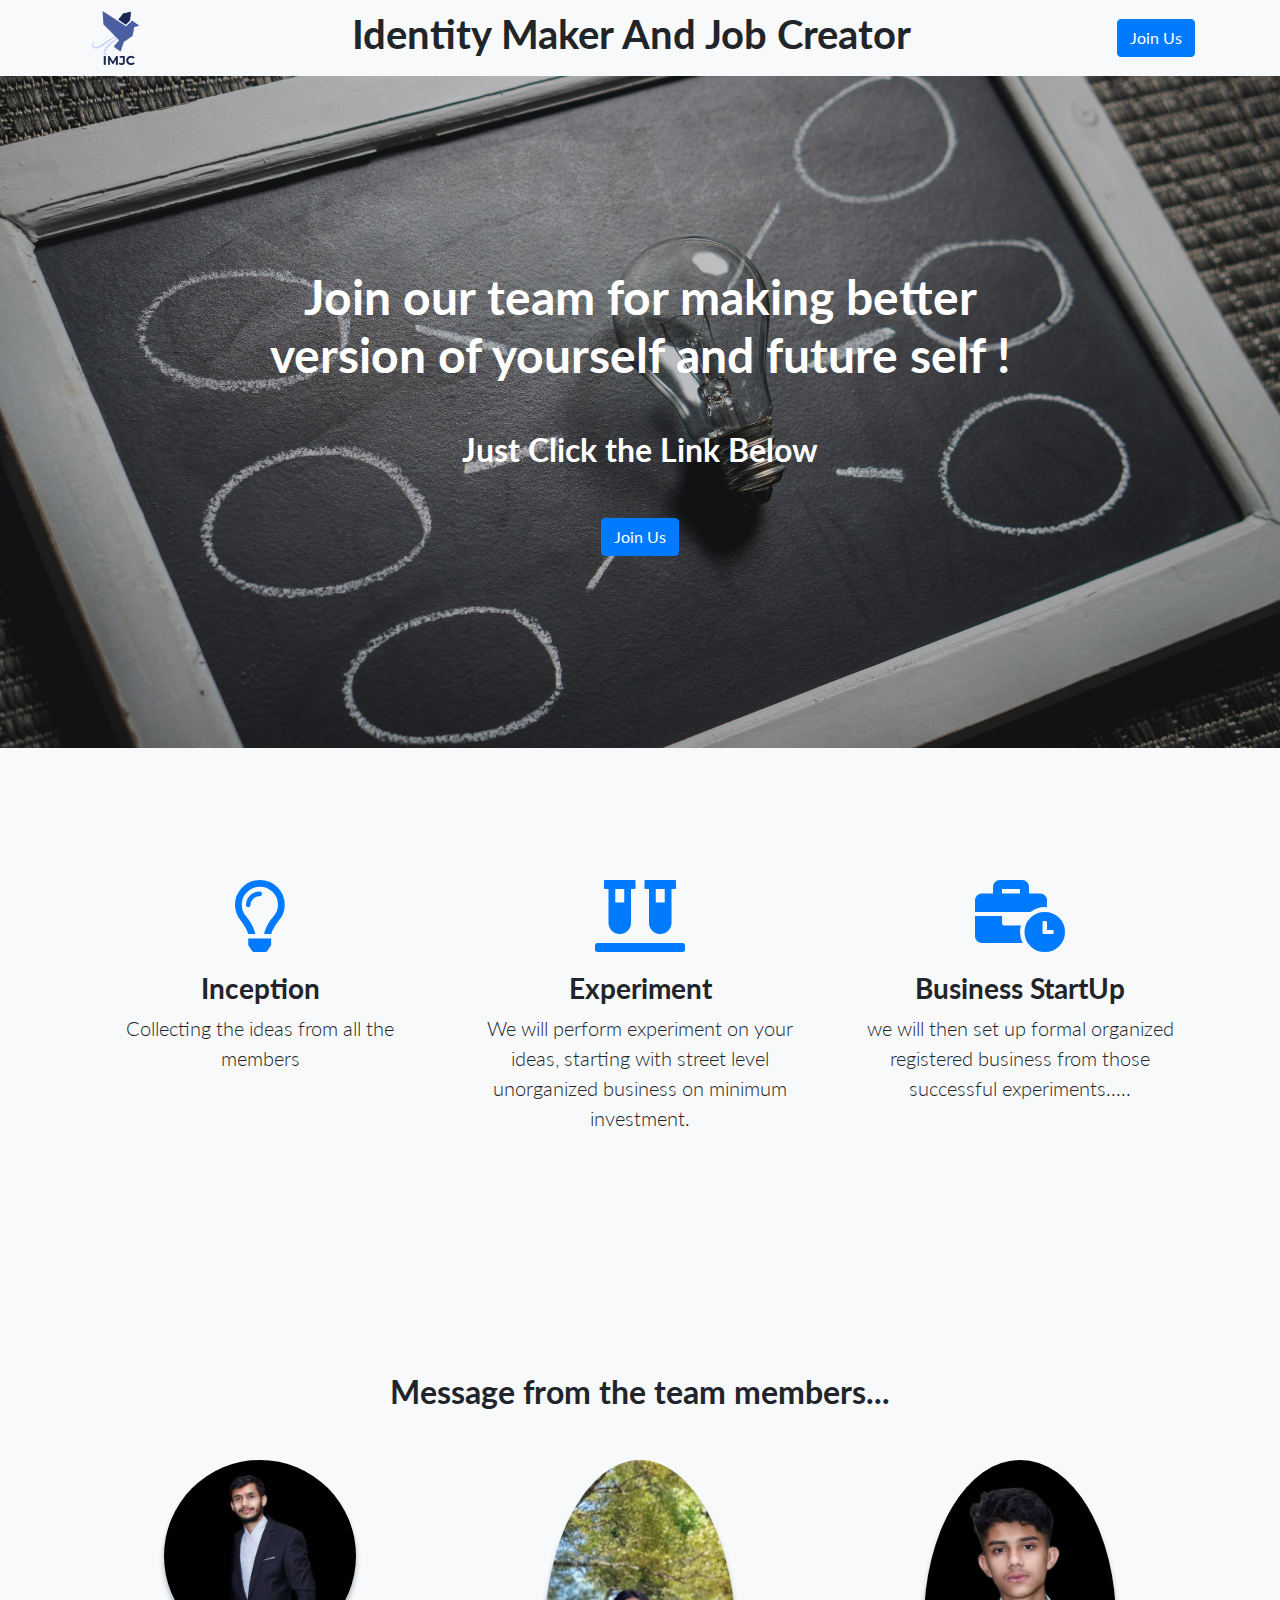
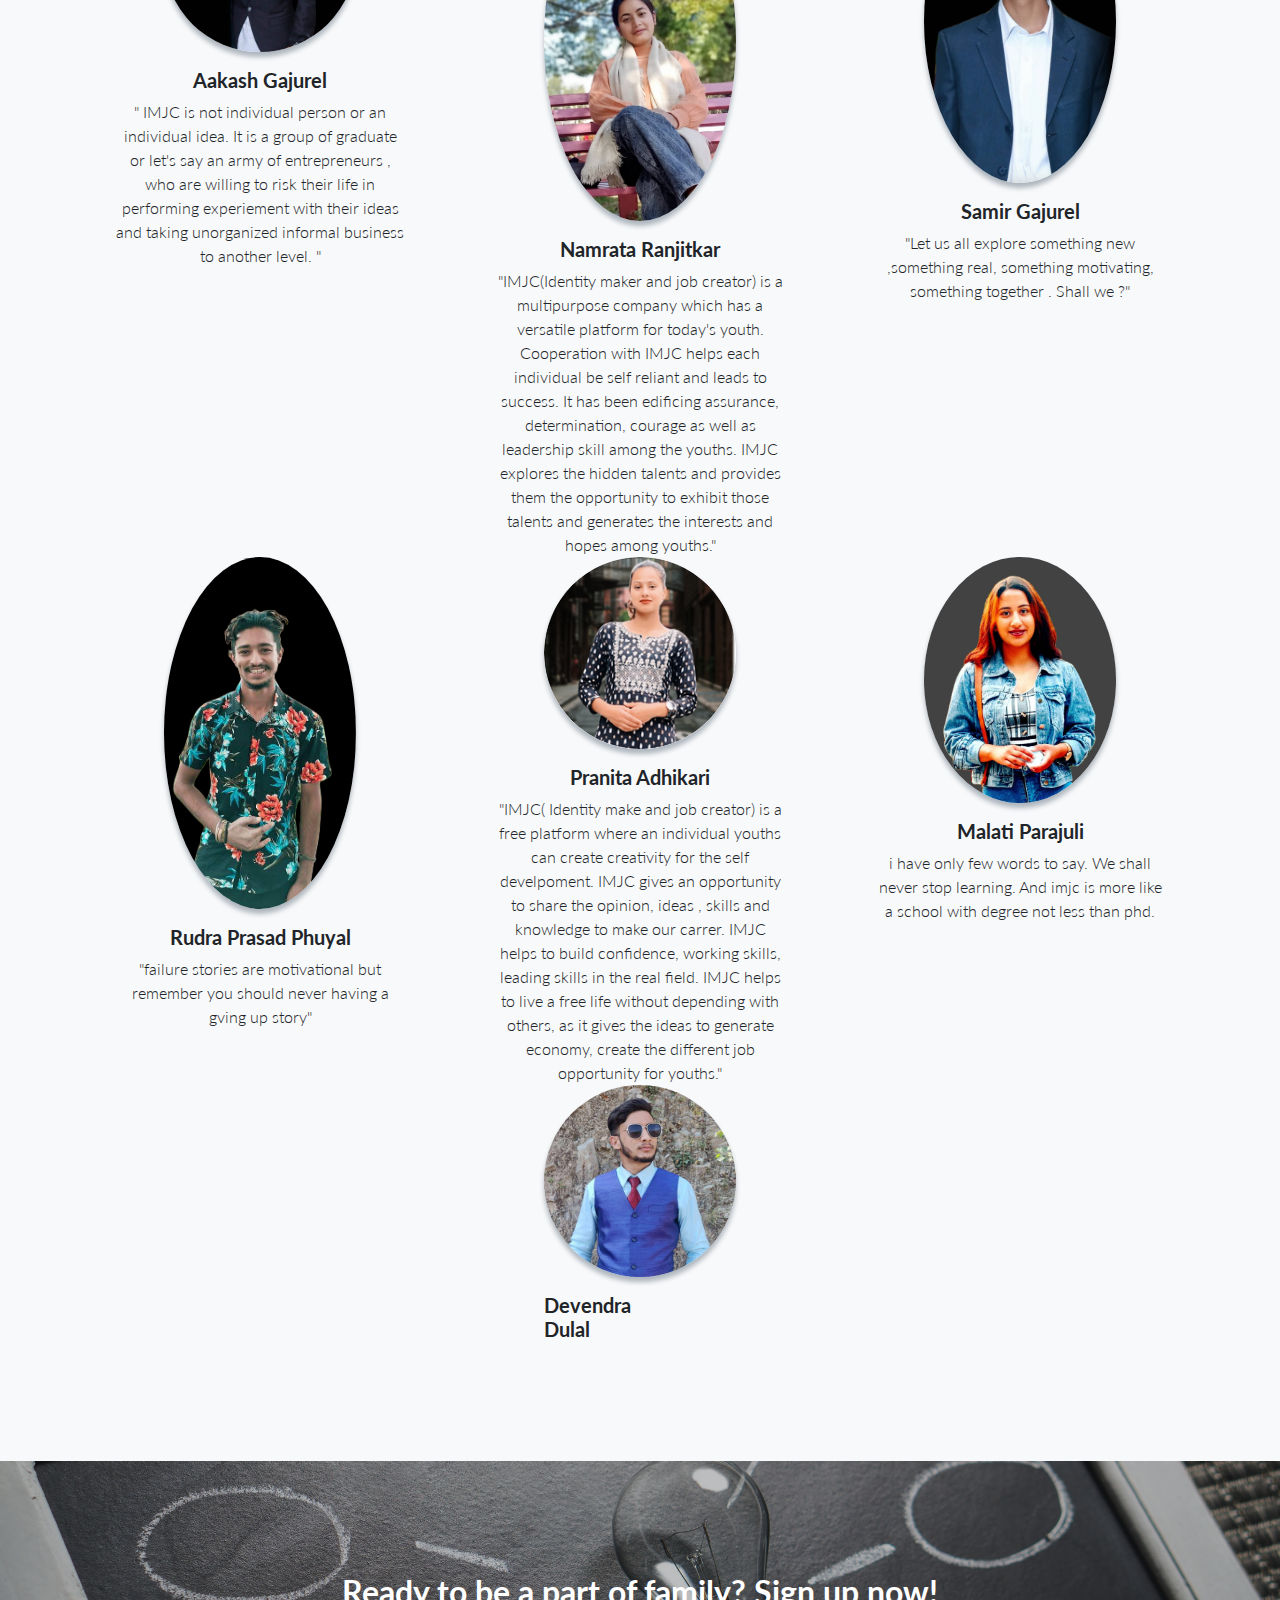
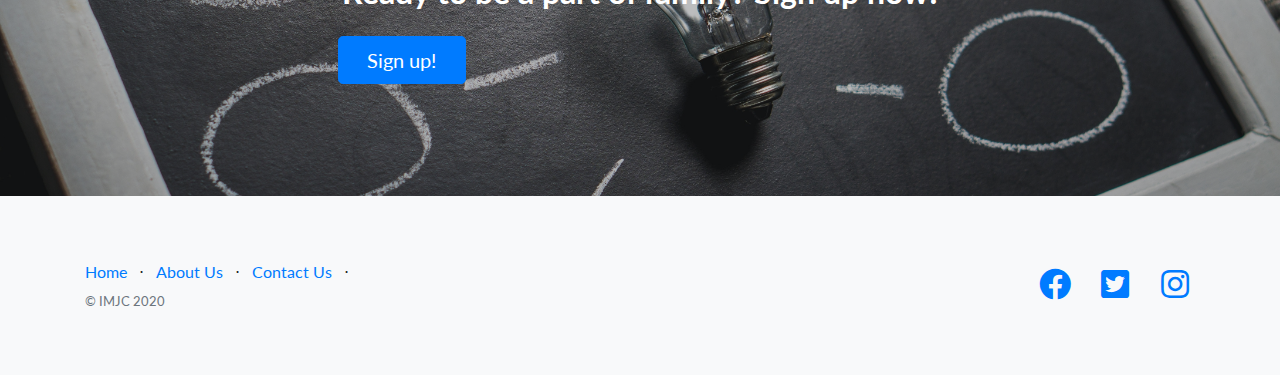
==== index.html @ 614aa787 "Update index.html" ====
<!DOCTYPE html>
<html lang="en">

<head>

  <meta charset="utf-8">
  <meta name="viewport" content="width=device-width, initial-scale=1, shrink-to-fit=no">
  <meta name="description" content="">
  <meta name="author" content="">

  <title>IMJC-Identity Maker And Job Creator</title>

  <!-- Bootstrap core CSS -->
  <link href="vendor/bootstrap/css/bootstrap.min.css" rel="stylesheet">

  <!-- Custom fonts for this template -->
  <link href="vendor/fontawesome-free/css/all.min.css" rel="stylesheet">
  <link href="vendor/simple-line-icons/css/simple-line-icons.css" rel="stylesheet" type="text/css">
  <link href="https://fonts.googleapis.com/css?family=Lato:300,400,700,300italic,400italic,700italic" rel="stylesheet" type="text/css">

  <!-- Custom styles for this template -->
  <link href="css/landing-page.min.css" rel="stylesheet">
</head>

<body>

  <!-- Navigation -->
  <nav class="navbar navbar-light bg-light static-top">
    <div class="container">
      <img id = "logo" src="img/logo.png" alt="logo" height="60">
      <h1>Identity Maker And Job Creator</h1>
      <a class="btn btn-primary" href="https://forms.gle/ydGkjTPPqTx2XrG76">Join Us</a>
    </div>
  </nav>

  <!-- Masthead -->
  <header class="masthead text-white text-center">
    <div class="overlay"></div>
    <div class="container">
      <div class="row">
        <div class="col-xl-9 mx-auto">
          <h1 class="mb-5">Join our team for making better version of yourself and future self !</h1>
        </div>
        <div class="col-md-10 col-lg-8 col-xl-7 mx-auto">
          <h2 class = "mb-5">Just Click the Link Below</h2>
          <a class="btn btn-primary" href="https://forms.gle/FGGbKR7BchLFyRWj7">Join Us</a>
        </div>
      </div>
    </div>
  </header>

  <!-- Icons Grid -->
  <section class="features-icons bg-light text-center">
    <div class="container">
      <div class="row">
        <div class="col-lg-4">
          <div class="features-icons-item mx-auto mb-5 mb-lg-0 mb-lg-3">
            <div class="features-icons-icon d-flex">
              <i class="far fa-lightbulb m-auto text-primary"></i>
            </div>
            <h3>Inception</h3>
            <p class="lead mb-0">Collecting  the ideas from all the members</p>
          </div>
        </div>
        <div class="col-lg-4">
          <div class="features-icons-item mx-auto mb-5 mb-lg-0 mb-lg-3">
            <div class="features-icons-icon d-flex">
              <i class="fas fa-vials m-auto text-primary"></i>
            </div>
            <h3>Experiment</h3>
            <p class="lead mb-0">We will perform experiment on your ideas, 
              starting with street level unorganized business on minimum investment.</p>
          </div>
        </div>
        <div class="col-lg-4">
          <div class="features-icons-item mx-auto mb-0 mb-lg-3">
            <div class="features-icons-icon d-flex">
              <i class="fas fa-business-time m-auto text-primary"></i>
            </div>
            <h3>Business StartUp</h3>
            <p class="lead mb-0">we will then set up formal organized registered business from those successful  experiments.....</p>
          </div>
        </div>
      </div>
    </div>
  </section>
  <!-- Testimonials -->
  <section class="testimonials text-center bg-light">
    <div class="container">
      <h2 class="mb-5">Message from the team members...</h2>
      <div class="row">
        <div class="col-lg-4">
          <div class="testimonial-item mx-auto mb-5 mb-lg-0">
            <img class="img-fluid rounded-circle mb-3" src="img/aakash.jpg" alt="">
            <h5>Aakash Gajurel</h5>
            <p class="font-weight-light mb-0">"
              IMJC is not individual person or an individual idea. 
              It is a group of graduate or let's say an army of entrepreneurs ,
               who are willing to risk their life in performing experiement
               with their ideas and taking unorganized informal business to another level.
              "</p>
          </div>
        </div>
        <div class="col-lg-4">
          <div class="testimonial-item mx-auto mb-5 mb-lg-0">
            <img class="img-fluid rounded-circle mb-3" src="img/namrata.jpg" alt="">
            <h5>Namrata Ranjitkar</h5>
            <p class="font-weight-light mb-0">"IMJC(Identity maker and job creator) is a multipurpose company which has a versatile platform for today's youth. Cooperation with IMJC helps each individual be self reliant and leads to success.
It has been edificing assurance, determination, courage as well as leadership skill among the youths.
IMJC explores the hidden talents and provides them the opportunity to exhibit those talents and generates the interests and hopes among youths."</p>
          </div>
        </div>
        <div class="col-lg-4">
          <div class="testimonial-item mx-auto mb-5 mb-lg-0">
            <img class="img-fluid rounded-circle mb-3" src="img/samir.jpg" alt="">
            <h5>Samir Gajurel</h5>
            <p class="font-weight-light mb-0">"Let us all explore something new ,something real, something motivating, something together . Shall we ?"</p>
          </div>
          
        </div>
      </div>
    </div>
    <div class="container">
      <div class="row">
        <div class="col-lg-4">
          <div class="testimonial-item mx-auto mb-5 mb-lg-0">
            <img class="img-fluid rounded-circle mb-3" src="img/rudra.png" alt="">
            <h5>Rudra Prasad Phuyal</h5>
            <p class="font-weight-light mb-0">"failure stories are motivational but remember you should never having a gving up story"</p>
          </div>
        </div>
        <div class="col-lg-4">
          <div class="testimonial-item mx-auto mb-5 mb-lg-0">
            <img class="img-fluid rounded-circle mb-3" src="img/pranita.png" alt="">
            <h5>Pranita Adhikari</h5>
            <p class="font-weight-light mb-0">"IMJC( Identity make and job creator) is a free platform where an individual youths can create creativity for the self develpoment.
IMJC gives an opportunity to share the opinion, ideas , skills and knowledge to make our carrer.
IMJC helps to build confidence, working skills, leading skills in the real field.
IMJC helps to live a free life without depending with others, as it gives the ideas to generate economy, create the different  job opportunity for youths."</p>
          </div>
        </div>
        <div class="col-lg-4">
          <div class="testimonial-item mx-auto mb-5 mb-lg-0">
            <img class="img-fluid rounded-circle mb-3" src="img/malati.jpg" alt="">
            <h5>Malati Parajuli</h5>
            <p class="font-weight-light mb-0">i have only few words to say. We shall never stop learning. And imjc is more like a school with degree not less than phd.</p>
          </div>
        </div>
      </div>
    </div>
    <div class="d-flex justify-content-center">
      <div class="row">
        <div class="col-lg-4 center">
          <div class="testimonial-item mx-auto mb-5 mb-lg-0">
            <img class="img-fluid rounded-circle mb-3" src="img/devendra.jpg" alt="">
            <h5>Devendra Dulal</h5>
          </div>
        </div>  
        </div>
      </div>
    </div>
  </section>

  <!-- Call to Action -->
  <section class="call-to-action text-white text-center">
    <div class="overlay"></div>
    <div class="container">
      <div class="row">
        <div class="col-xl-9 mx-auto">
          <h2 class="mb-4">Ready to be a part of family? Sign up now!</h2>
        </div>
        <div class="col-md-10 col-lg-8 col-xl-7 mx-auto">
              <div class="col-12 col-md-3">
                <a class="btn btn-block btn-lg btn-primary" href = "https://forms.gle/FGGbKR7BchLFyRWj7">Sign up!</a>
              </div>
        </div>
      </div>
    </div>
  </section>

  <!-- Footer -->
  <footer class="footer bg-light">
    <div class="container">
      <div class="row">
        <div class="col-lg-6 h-100 text-center text-lg-left my-auto">
          <ul class="list-inline mb-2">
            <li class="list-inline-item">
              <a href="index.html">Home</a>
            </li>
            <li class="list-inline-item">&sdot;</li>
            <li class="list-inline-item">
              <a href="about.html">About Us</a>
            </li>
            <li class="list-inline-item">&sdot;</li>
            <li class="list-inline-item">
              <a href="signup.html">Contact Us</a>
            </li>
            <li class="list-inline-item">&sdot;</li>
          </ul>
          <p class="text-muted small mb-4 mb-lg-0">&copy; IMJC 2020</p>
        </div>
        <div class="col-lg-6 h-100 text-center text-lg-right my-auto">
          <ul class="list-inline mb-0">
            <li class="list-inline-item mr-3">
              <a href="https://www.facebook.com/groups/581906469112641">
                <i class="fab fa-facebook fa-2x fa-fw"></i>
              </a>
            </li>
            <li class="list-inline-item mr-3">
              <a href="https://twitter.com/IMJC17566794">
                <i class="fab fa-twitter-square fa-2x fa-fw"></i>
              </a>
            </li>
            <li class="list-inline-item">
              <a href="https://www.instagram.com/imjcofficials/">
                <i class="fab fa-instagram fa-2x fa-fw"></i>
              </a>
            </li>
          </ul>
        </div>
      </div>
    </div>
  </footer>

  <!-- Bootstrap core JavaScript -->
  <script src="vendor/jquery/jquery.min.js"></script>
  <script src="vendor/bootstrap/js/bootstrap.bundle.min.js"></script>

</body>

</html>
---- vendor/simple-line-icons/css/simple-line-icons.css ----
@font-face {
  font-family: 'simple-line-icons';
  src: url('../fonts/Simple-Line-Icons.eot?v=2.4.0');
  src: url('../fonts/Simple-Line-Icons.eot?v=2.4.0#iefix') format('embedded-opentype'), url('../fonts/Simple-Line-Icons.woff2?v=2.4.0') format('woff2'), url('../fonts/Simple-Line-Icons.ttf?v=2.4.0') format('truetype'), url('../fonts/Simple-Line-Icons.woff?v=2.4.0') format('woff'), url('../fonts/Simple-Line-Icons.svg?v=2.4.0#simple-line-icons') format('svg');
  font-weight: normal;
  font-style: normal;
}
/*
 Use the following CSS code if you want to have a class per icon.
 Instead of a list of all class selectors, you can use the generic [class*="icon-"] selector, but it's slower:
*/
.icon-user,
.icon-people,
.icon-user-female,
.icon-user-follow,
.icon-user-following,
.icon-user-unfollow,
.icon-login,
.icon-logout,
.icon-emotsmile,
.icon-phone,
.icon-call-end,
.icon-call-in,
.icon-call-out,
.icon-map,
.icon-location-pin,
.icon-direction,
.icon-directions,
.icon-compass,
.icon-layers,
.icon-menu,
.icon-list,
.icon-options-vertical,
.icon-options,
.icon-arrow-down,
.icon-arrow-left,
.icon-arrow-right,
.icon-arrow-up,
.icon-arrow-up-circle,
.icon-arrow-left-circle,
.icon-arrow-right-circle,
.icon-arrow-down-circle,
.icon-check,
.icon-clock,
.icon-plus,
.icon-minus,
.icon-close,
.icon-event,
.icon-exclamation,
.icon-organization,
.icon-trophy,
.icon-screen-smartphone,
.icon-screen-desktop,
.icon-plane,
.icon-notebook,
.icon-mustache,
.icon-mouse,
.icon-magnet,
.icon-energy,
.icon-disc,
.icon-cursor,
.icon-cursor-move,
.icon-crop,
.icon-chemistry,
.icon-speedometer,
.icon-shield,
.icon-screen-tablet,
.icon-magic-wand,
.icon-hourglass,
.icon-graduation,
.icon-ghost,
.icon-game-controller,
.icon-fire,
.icon-eyeglass,
.icon-envelope-open,
.icon-envelope-letter,
.icon-bell,
.icon-badge,
.icon-anchor,
.icon-wallet,
.icon-vector,
.icon-speech,
.icon-puzzle,
.icon-printer,
.icon-present,
.icon-playlist,
.icon-pin,
.icon-picture,
.icon-handbag,
.icon-globe-alt,
.icon-globe,
.icon-folder-alt,
.icon-folder,
.icon-film,
.icon-feed,
.icon-drop,
.icon-drawer,
.icon-docs,
.icon-doc,
.icon-diamond,
.icon-cup,
.icon-calculator,
.icon-bubbles,
.icon-briefcase,
.icon-book-open,
.icon-basket-loaded,
.icon-basket,
.icon-bag,
.icon-action-undo,
.icon-action-redo,
.icon-wrench,
.icon-umbrella,
.icon-trash,
.icon-tag,
.icon-support,
.icon-frame,
.icon-size-fullscreen,
.icon-size-actual,
.icon-shuffle,
.icon-share-alt,
.icon-share,
.icon-rocket,
.icon-question,
.icon-pie-chart,
.icon-pencil,
.icon-note,
.icon-loop,
.icon-home,
.icon-grid,
.icon-graph,
.icon-microphone,
.icon-music-tone-alt,
.icon-music-tone,
.icon-earphones-alt,
.icon-earphones,
.icon-equalizer,
.icon-like,
.icon-dislike,
.icon-control-start,
.icon-control-rewind,
.icon-control-play,
.icon-control-pause,
.icon-control-forward,
.icon-control-end,
.icon-volume-1,
.icon-volume-2,
.icon-volume-off,
.icon-calendar,
.icon-bulb,
.icon-chart,
.icon-ban,
.icon-bubble,
.icon-camrecorder,
.icon-camera,
.icon-cloud-download,
.icon-cloud-upload,
.icon-envelope,
.icon-eye,
.icon-flag,
.icon-heart,
.icon-info,
.icon-key,
.icon-link,
.icon-lock,
.icon-lock-open,
.icon-magnifier,
.icon-magnifier-add,
.icon-magnifier-remove,
.icon-paper-clip,
.icon-paper-plane,
.icon-power,
.icon-refresh,
.icon-reload,
.icon-settings,
.icon-star,
.icon-symbol-female,
.icon-symbol-male,
.icon-target,
.icon-credit-card,
.icon-paypal,
.icon-social-tumblr,
.icon-social-twitter,
.icon-social-facebook,
.icon-social-instagram,
.icon-social-linkedin,
.icon-social-pinterest,
.icon-social-github,
.icon-social-google,
.icon-social-reddit,
.icon-social-skype,
.icon-social-dribbble,
.icon-social-behance,
.icon-social-foursqare,
.icon-social-soundcloud,
.icon-social-spotify,
.icon-social-stumbleupon,
.icon-social-youtube,
.icon-social-dropbox,
.icon-social-vkontakte,
.icon-social-steam {
  font-family: 'simple-line-icons';
  speak: none;
  font-style: normal;
  font-weight: normal;
  font-variant: normal;
  text-transform: none;
  line-height: 1;
  /* Better Font Rendering =========== */
  -webkit-font-smoothing: antialiased;
  -moz-osx-font-smoothing: grayscale;
}
.icon-user:before {
  content: "\e005";
}
.icon-people:before {
  content: "\e001";
}
.icon-user-female:before {
  content: "\e000";
}
.icon-user-follow:before {
  content: "\e002";
}
.icon-user-following:before {
  content: "\e003";
}
.icon-user-unfollow:before {
  content: "\e004";
}
.icon-login:before {
  content: "\e066";
}
.icon-logout:before {
  content: "\e065";
}
.icon-emotsmile:before {
  content: "\e021";
}
.icon-phone:before {
  content: "\e600";
}
.icon-call-end:before {
  content: "\e048";
}
.icon-call-in:before {
  content: "\e047";
}
.icon-call-out:before {
  content: "\e046";
}
.icon-map:before {
  content: "\e033";
}
.icon-location-pin:before {
  content: "\e096";
}
.icon-direction:before {
  content: "\e042";
}
.icon-directions:before {
  content: "\e041";
}
.icon-compass:before {
  content: "\e045";
}
.icon-layers:before {
  content: "\e034";
}
.icon-menu:before {
  content: "\e601";
}
.icon-list:before {
  content: "\e067";
}
.icon-options-vertical:before {
  content: "\e602";
}
.icon-options:before {
  content: "\e603";
}
.icon-arrow-down:before {
  content: "\e604";
}
.icon-arrow-left:before {
  content: "\e605";
}
.icon-arrow-right:before {
  content: "\e606";
}
.icon-arrow-up:before {
  content: "\e607";
}
.icon-arrow-up-circle:before {
  content: "\e078";
}
.icon-arrow-left-circle:before {
  content: "\e07a";
}
.icon-arrow-right-circle:before {
  content: "\e079";
}
.icon-arrow-down-circle:before {
  content: "\e07b";
}
.icon-check:before {
  content: "\e080";
}
.icon-clock:before {
  content: "\e081";
}
.icon-plus:before {
  content: "\e095";
}
.icon-minus:before {
  content: "\e615";
}
.icon-close:before {
  content: "\e082";
}
.icon-event:before {
  content: "\e619";
}
.icon-exclamation:before {
  content: "\e617";
}
.icon-organization:before {
  content: "\e616";
}
.icon-trophy:before {
  content: "\e006";
}
.icon-screen-smartphone:before {
  content: "\e010";
}
.icon-screen-desktop:before {
  content: "\e011";
}
.icon-plane:before {
  content: "\e012";
}
.icon-notebook:before {
  content: "\e013";
}
.icon-mustache:before {
  content: "\e014";
}
.icon-mouse:before {
  content: "\e015";
}
.icon-magnet:before {
  content: "\e016";
}
.icon-energy:before {
  content: "\e020";
}
.icon-disc:before {
  content: "\e022";
}
.icon-cursor:before {
  content: "\e06e";
}
.icon-cursor-move:before {
  content: "\e023";
}
.icon-crop:before {
  content: "\e024";
}
.icon-chemistry:before {
  content: "\e026";
}
.icon-speedometer:before {
  content: "\e007";
}
.icon-shield:before {
  content: "\e00e";
}
.icon-screen-tablet:before {
  content: "\e00f";
}
.icon-magic-wand:before {
  content: "\e017";
}
.icon-hourglass:before {
  content: "\e018";
}
.icon-graduation:before {
  content: "\e019";
}
.icon-ghost:before {
  content: "\e01a";
}
.icon-game-controller:before {
  content: "\e01b";
}
.icon-fire:before {
  content: "\e01c";
}
.icon-eyeglass:before {
  content: "\e01d";
}
.icon-envelope-open:before {
  content: "\e01e";
}
.icon-envelope-letter:before {
  content: "\e01f";
}
.icon-bell:before {
  content: "\e027";
}
.icon-badge:before {
  content: "\e028";
}
.icon-anchor:before {
  content: "\e029";
}
.icon-wallet:before {
  content: "\e02a";
}
.icon-vector:before {
  content: "\e02b";
}
.icon-speech:before {
  content: "\e02c";
}
.icon-puzzle:before {
  content: "\e02d";
}
.icon-printer:before {
  content: "\e02e";
}
.icon-present:before {
  content: "\e02f";
}
.icon-playlist:before {
  content: "\e030";
}
.icon-pin:before {
  content: "\e031";
}
.icon-picture:before {
  content: "\e032";
}
.icon-handbag:before {
  content: "\e035";
}
.icon-globe-alt:before {
  content: "\e036";
}
.icon-globe:before {
  content: "\e037";
}
.icon-folder-alt:before {
  content: "\e039";
}
.icon-folder:before {
  content: "\e089";
}
.icon-film:before {
  content: "\e03a";
}
.icon-feed:before {
  content: "\e03b";
}
.icon-drop:before {
  content: "\e03e";
}
.icon-drawer:before {
  content: "\e03f";
}
.icon-docs:before {
  content: "\e040";
}
.icon-doc:before {
  content: "\e085";
}
.icon-diamond:before {
  content: "\e043";
}
.icon-cup:before {
  content: "\e044";
}
.icon-calculator:before {
  content: "\e049";
}
.icon-bubbles:before {
  content: "\e04a";
}
.icon-briefcase:before {
  content: "\e04b";
}
.icon-book-open:before {
  content: "\e04c";
}
.icon-basket-loaded:before {
  content: "\e04d";
}
.icon-basket:before {
  content: "\e04e";
}
.icon-bag:before {
  content: "\e04f";
}
.icon-action-undo:before {
  content: "\e050";
}
.icon-action-redo:before {
  content: "\e051";
}
.icon-wrench:before {
  content: "\e052";
}
.icon-umbrella:before {
  content: "\e053";
}
.icon-trash:before {
  content: "\e054";
}
.icon-tag:before {
  content: "\e055";
}
.icon-support:before {
  content: "\e056";
}
.icon-frame:before {
  content: "\e038";
}
.icon-size-fullscreen:before {
  content: "\e057";
}
.icon-size-actual:before {
  content: "\e058";
}
.icon-shuffle:before {
  content: "\e059";
}
.icon-share-alt:before {
  content: "\e05a";
}
.icon-share:before {
  content: "\e05b";
}
.icon-rocket:before {
  content: "\e05c";
}
.icon-question:before {
  content: "\e05d";
}
.icon-pie-chart:before {
  content: "\e05e";
}
.icon-pencil:before {
  content: "\e05f";
}
.icon-note:before {
  content: "\e060";
}
.icon-loop:before {
  content: "\e064";
}
.icon-home:before {
  content: "\e069";
}
.icon-grid:before {
  content: "\e06a";
}
.icon-graph:before {
  content: "\e06b";
}
.icon-microphone:before {
  content: "\e063";
}
.icon-music-tone-alt:before {
  content: "\e061";
}
.icon-music-tone:before {
  content: "\e062";
}
.icon-earphones-alt:before {
  content: "\e03c";
}
.icon-earphones:before {
  content: "\e03d";
}
.icon-equalizer:before {
  content: "\e06c";
}
.icon-like:before {
  content: "\e068";
}
.icon-dislike:before {
  content: "\e06d";
}
.icon-control-start:before {
  content: "\e06f";
}
.icon-control-rewind:before {
  content: "\e070";
}
.icon-control-play:before {
  content: "\e071";
}
.icon-control-pause:before {
  content: "\e072";
}
.icon-control-forward:before {
  content: "\e073";
}
.icon-control-end:before {
  content: "\e074";
}
.icon-volume-1:before {
  content: "\e09f";
}
.icon-volume-2:before {
  content: "\e0a0";
}
.icon-volume-off:before {
  content: "\e0a1";
}
.icon-calendar:before {
  content: "\e075";
}
.icon-bulb:before {
  content: "\e076";
}
.icon-chart:before {
  content: "\e077";
}
.icon-ban:before {
  content: "\e07c";
}
.icon-bubble:before {
  content: "\e07d";
}
.icon-camrecorder:before {
  content: "\e07e";
}
.icon-camera:before {
  content: "\e07f";
}
.icon-cloud-download:before {
  content: "\e083";
}
.icon-cloud-upload:before {
  content: "\e084";
}
.icon-envelope:before {
  content: "\e086";
}
.icon-eye:before {
  content: "\e087";
}
.icon-flag:before {
  content: "\e088";
}
.icon-heart:before {
  content: "\e08a";
}
.icon-info:before {
  content: "\e08b";
}
.icon-key:before {
  content: "\e08c";
}
.icon-link:before {
  content: "\e08d";
}
.icon-lock:before {
  content: "\e08e";
}
.icon-lock-open:before {
  content: "\e08f";
}
.icon-magnifier:before {
  content: "\e090";
}
.icon-magnifier-add:before {
  content: "\e091";
}
.icon-magnifier-remove:before {
  content: "\e092";
}
.icon-paper-clip:before {
  content: "\e093";
}
.icon-paper-plane:before {
  content: "\e094";
}
.icon-power:before {
  content: "\e097";
}
.icon-refresh:before {
  content: "\e098";
}
.icon-reload:before {
  content: "\e099";
}
.icon-settings:before {
  content: "\e09a";
}
.icon-star:before {
  content: "\e09b";
}
.icon-symbol-female:before {
  content: "\e09c";
}
.icon-symbol-male:before {
  content: "\e09d";
}
.icon-target:before {
  content: "\e09e";
}
.icon-credit-card:before {
  content: "\e025";
}
.icon-paypal:before {
  content: "\e608";
}
.icon-social-tumblr:before {
  content: "\e00a";
}
.icon-social-twitter:before {
  content: "\e009";
}
.icon-social-facebook:before {
  content: "\e00b";
}
.icon-social-instagram:before {
  content: "\e609";
}
.icon-social-linkedin:before {
  content: "\e60a";
}
.icon-social-pinterest:before {
  content: "\e60b";
}
.icon-social-github:before {
  content: "\e60c";
}
.icon-social-google:before {
  content: "\e60d";
}
.icon-social-reddit:before {
  content: "\e60e";
}
.icon-social-skype:before {
  content: "\e60f";
}
.icon-social-dribbble:before {
  content: "\e00d";
}
.icon-social-behance:before {
  content: "\e610";
}
.icon-social-foursqare:before {
  content: "\e611";
}
.icon-social-soundcloud:before {
  content: "\e612";
}
.icon-social-spotify:before {
  content: "\e613";
}
.icon-social-stumbleupon:before {
  content: "\e614";
}
.icon-social-youtube:before {
  content: "\e008";
}
.icon-social-dropbox:before {
  content: "\e00c";
}
.icon-social-vkontakte:before {
  content: "\e618";
}
.icon-social-steam:before {
  content: "\e620";
}
---- css/landing-page.min.css ----
/*!
 * Start Bootstrap - Landing Page v5.0.8 (https://startbootstrap.com/themes/landing-page)
 * Copyright 2013-2020 Start Bootstrap
 * Licensed under MIT (https://github.com/StartBootstrap/startbootstrap-landing-page/blob/master/LICENSE)
 */body{font-family:Lato,'Helvetica Neue',Helvetica,Arial,sans-serif}h1,h2,h3,h4,h5,h6{font-family:Lato,'Helvetica Neue',Helvetica,Arial,sans-serif;font-weight:700}header.masthead{position:relative;background-color:#343a40;background:url(../img/bg-masthead.jpg) no-repeat center center;background-size:cover;padding-top:8rem;padding-bottom:8rem}header.masthead .overlay{position:absolute;background-color:#212529;height:100%;width:100%;top:0;left:0;opacity:.3}header.masthead h1{font-size:2rem}@media (min-width:768px){header.masthead{padding-top:12rem;padding-bottom:12rem}header.masthead h1{font-size:3rem}}.showcase .showcase-text{padding:3rem}.showcase .showcase-img{min-height:30rem;background-size:cover}@media (min-width:768px){.showcase .showcase-text{padding:7rem}}.features-icons{padding-top:7rem;padding-bottom:7rem}.features-icons .features-icons-item{max-width:20rem}.features-icons .features-icons-item .features-icons-icon{height:7rem}.features-icons .features-icons-item .features-icons-icon i{font-size:4.5rem}.features-icons .features-icons-item:hover .features-icons-icon i{font-size:5rem}.testimonials{padding-top:7rem;padding-bottom:7rem}.testimonials .testimonial-item{max-width:18rem}.testimonials .testimonial-item img{max-width:12rem;box-shadow:0 5px 5px 0 #adb5bd}.call-to-action{position:relative;background-color:#343a40;background:url(../img/bg-masthead.jpg) no-repeat center center;background-size:cover;padding-top:7rem;padding-bottom:7rem}.call-to-action .overlay{position:absolute;background-color:#212529;height:100%;width:100%;top:0;left:0;opacity:.3}footer.footer{padding-top:4rem;padding-bottom:4rem}
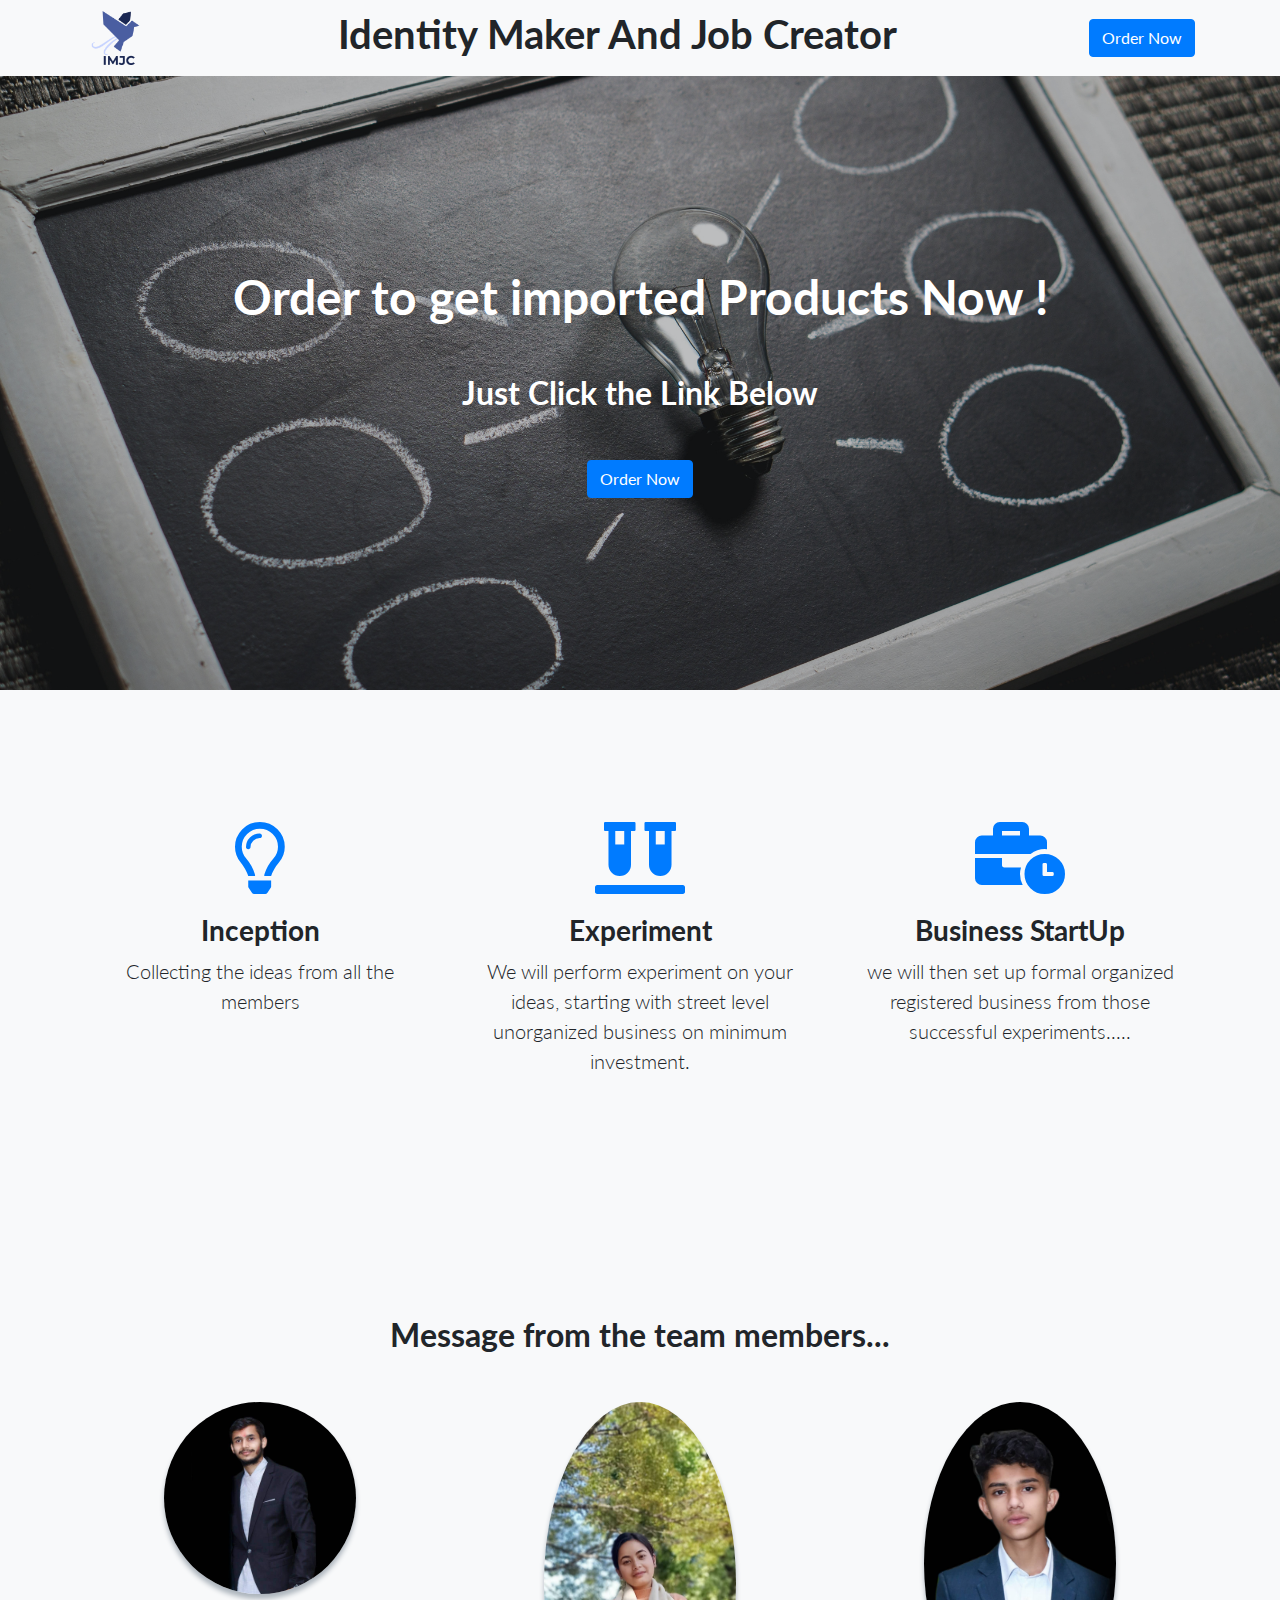
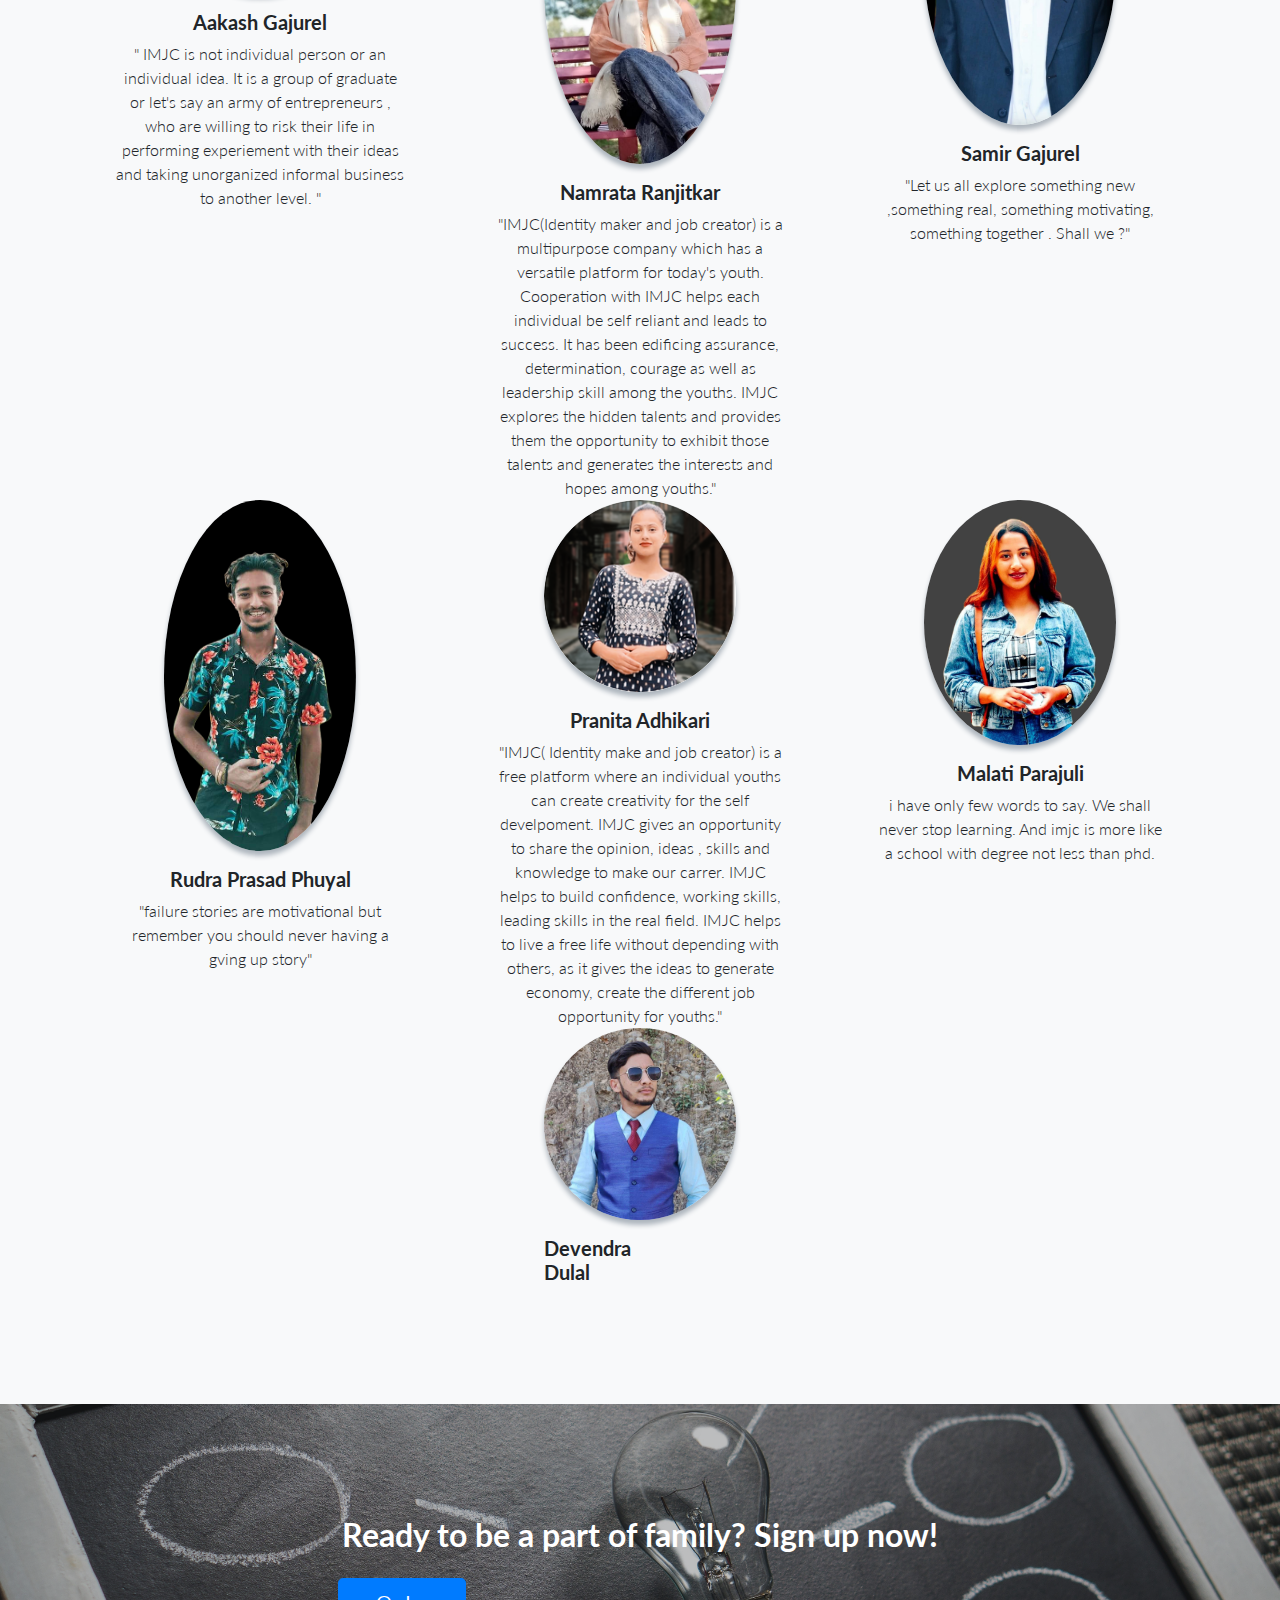
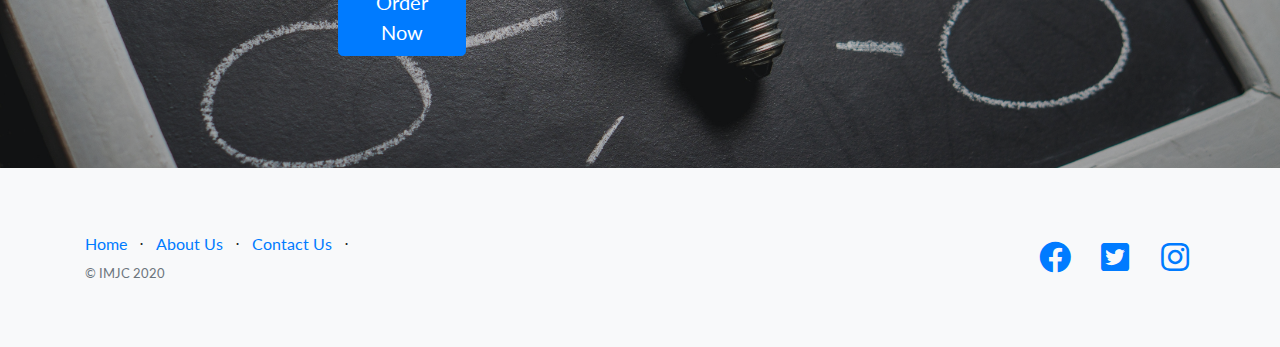
==== commit d5a0b0f3: "Update index.html" ====
--- a/index.html
+++ b/index.html
@@ -29,7 +29,7 @@
     <div class="container">
       <img id = "logo" src="img/logo.png" alt="logo" height="60">
       <h1>Identity Maker And Job Creator</h1>
-      <a class="btn btn-primary" href="https://forms.gle/ydGkjTPPqTx2XrG76">Join Us</a>
+      <a class="btn btn-primary" href="https://forms.gle/cw7ciQafuzs7iGGDA">Order Now</a>
     </div>
   </nav>
 
@@ -39,11 +39,11 @@
     <div class="container">
       <div class="row">
         <div class="col-xl-9 mx-auto">
-          <h1 class="mb-5">Join our team for making better version of yourself and future self !</h1>
+          <h1 class="mb-5">Order to get imported Products Now !</h1>
         </div>
         <div class="col-md-10 col-lg-8 col-xl-7 mx-auto">
           <h2 class = "mb-5">Just Click the Link Below</h2>
-          <a class="btn btn-primary" href="https://forms.gle/FGGbKR7BchLFyRWj7">Join Us</a>
+          <a class="btn btn-primary" href="https://forms.gle/cw7ciQafuzs7iGGDA">Order Now</a>
         </div>
       </div>
     </div>
@@ -171,7 +171,7 @@
         </div>
         <div class="col-md-10 col-lg-8 col-xl-7 mx-auto">
               <div class="col-12 col-md-3">
-                <a class="btn btn-block btn-lg btn-primary" href = "https://forms.gle/FGGbKR7BchLFyRWj7">Sign up!</a>
+                <a class="btn btn-block btn-lg btn-primary" href = "https://forms.gle/cw7ciQafuzs7iGGDA">Order Now</a>
               </div>
         </div>
       </div>
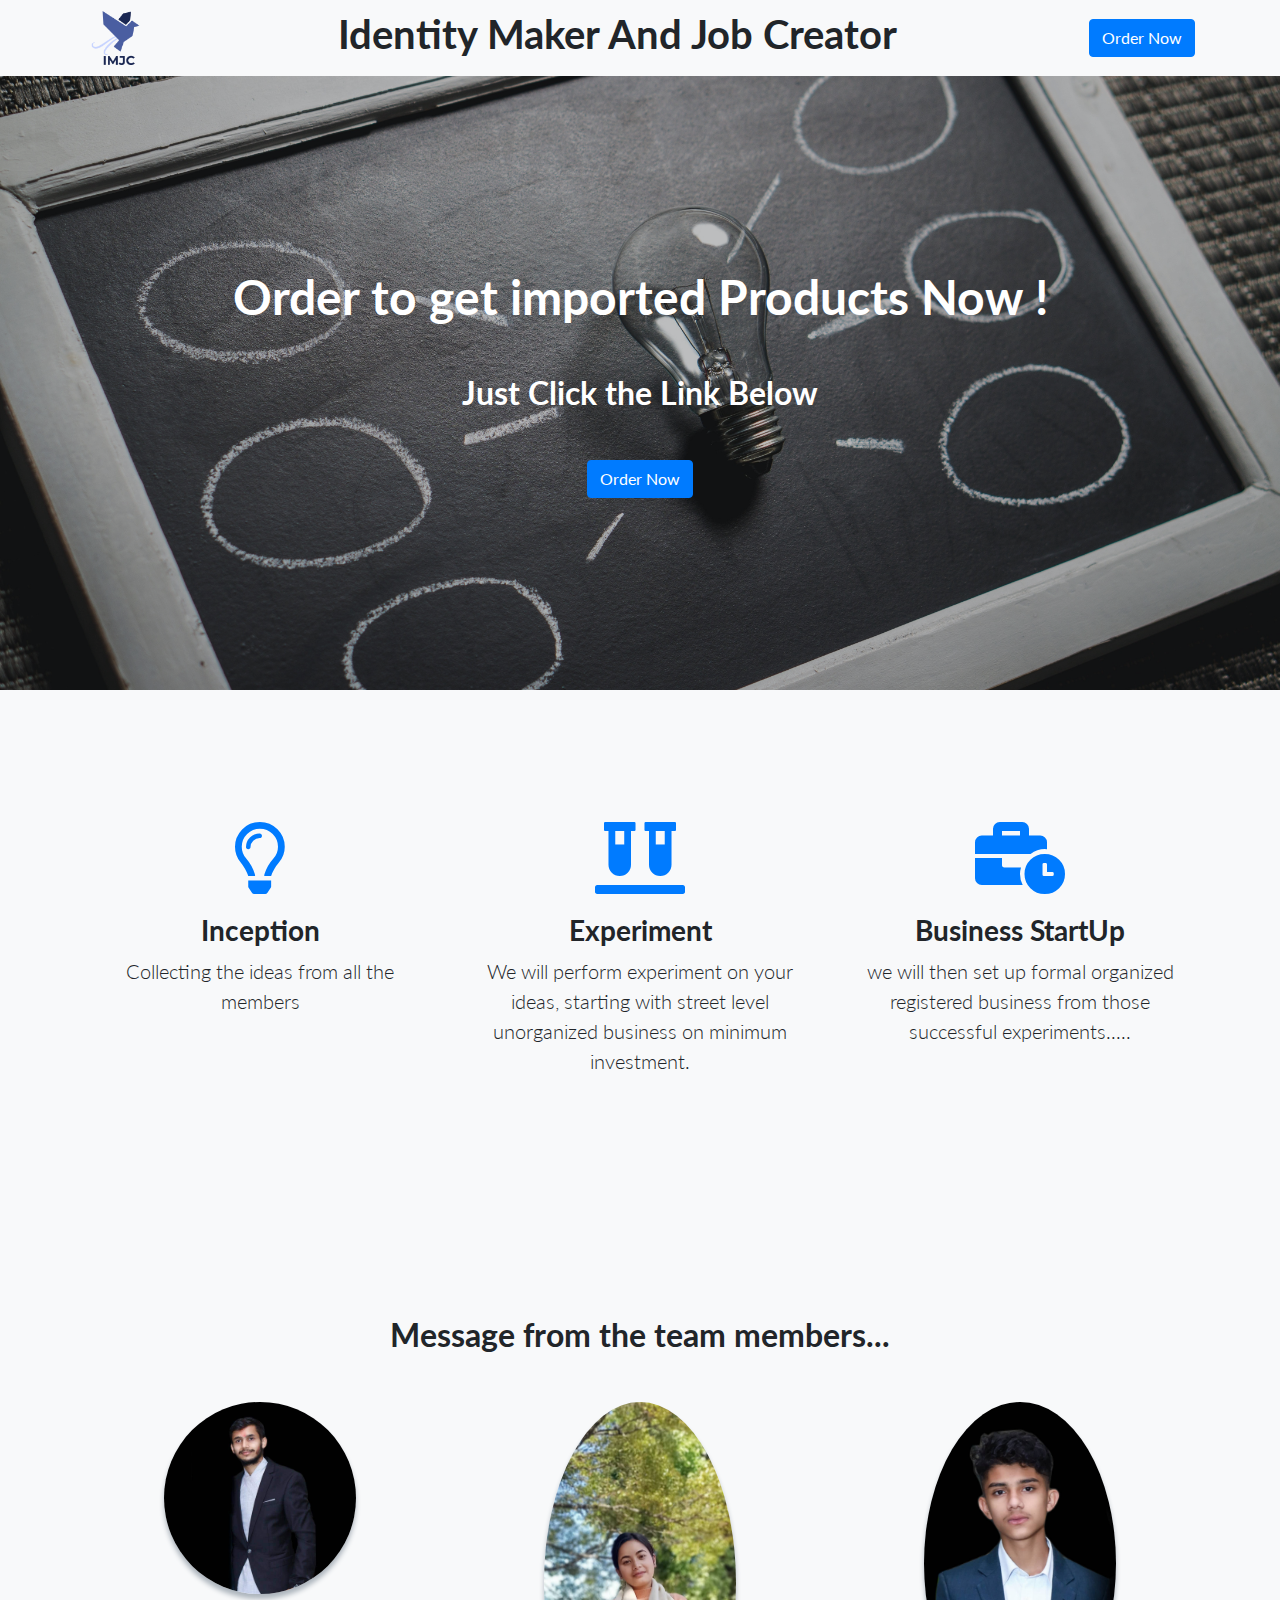
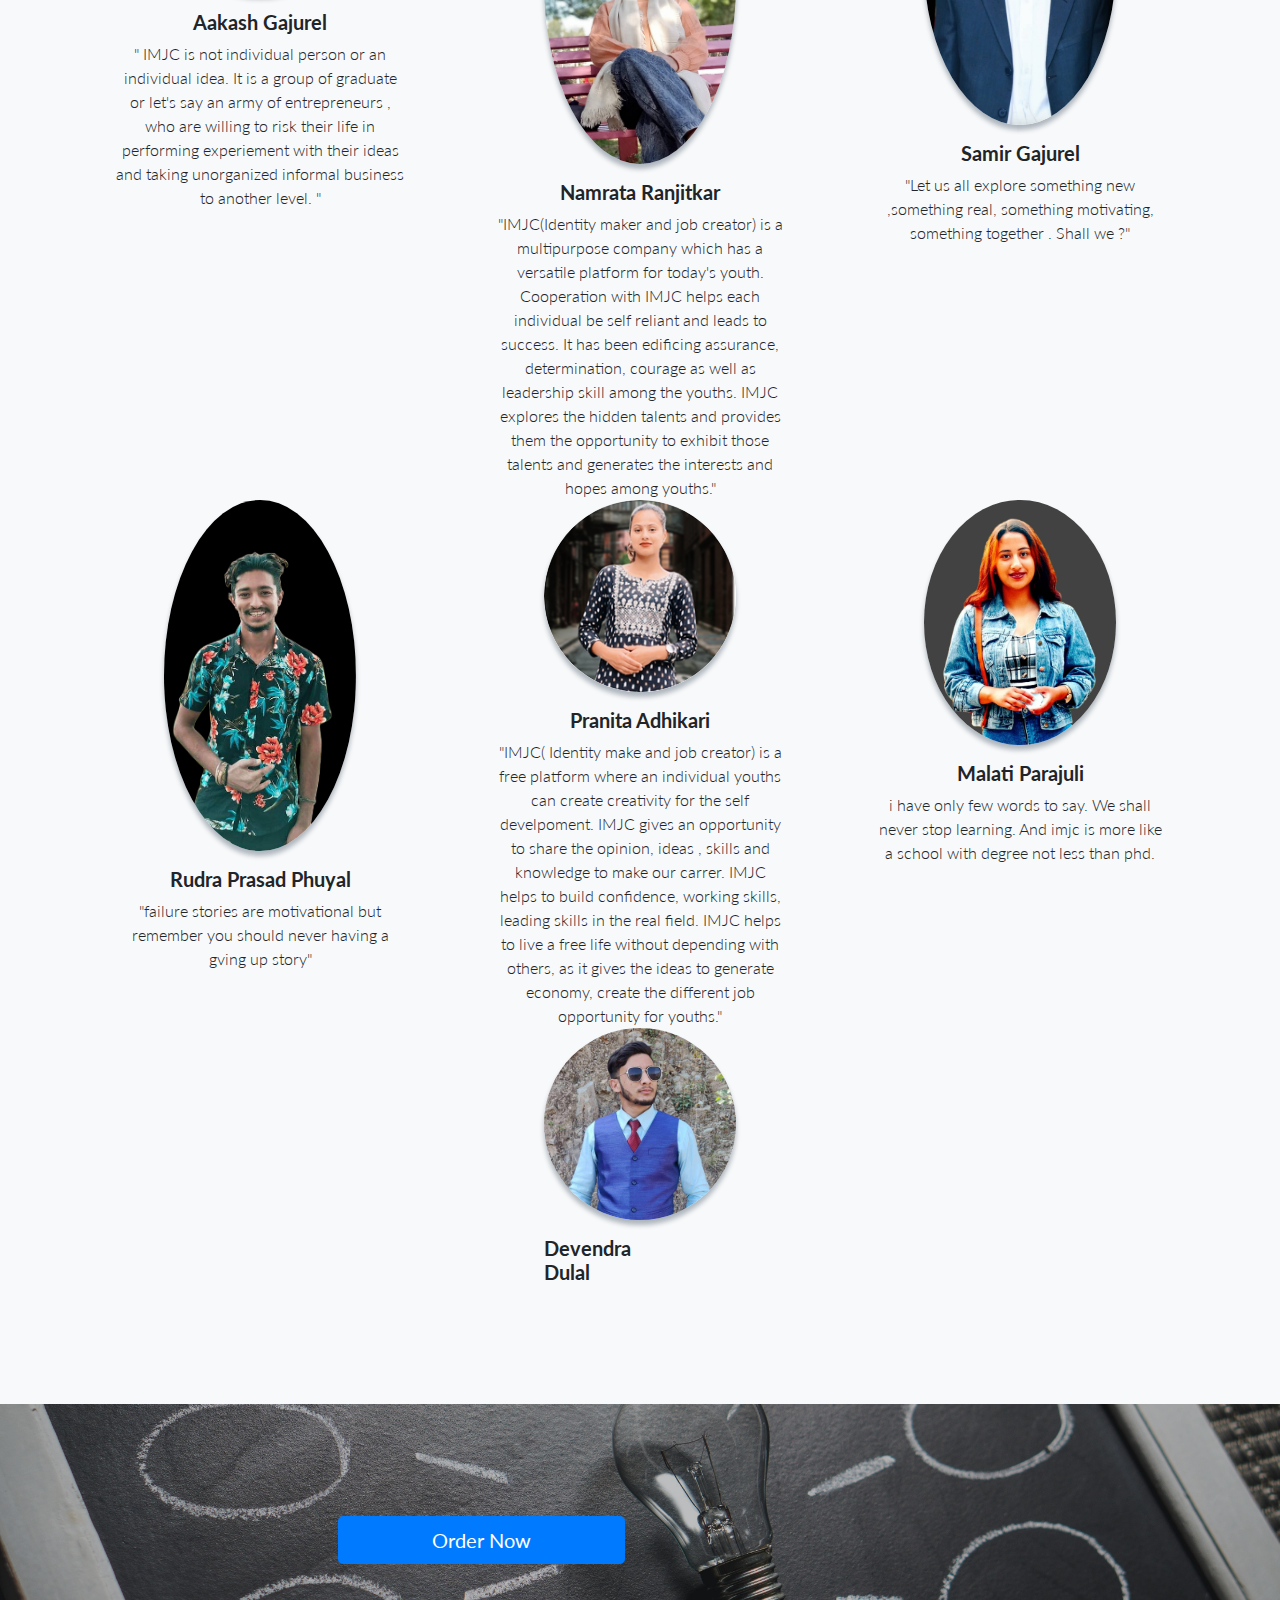
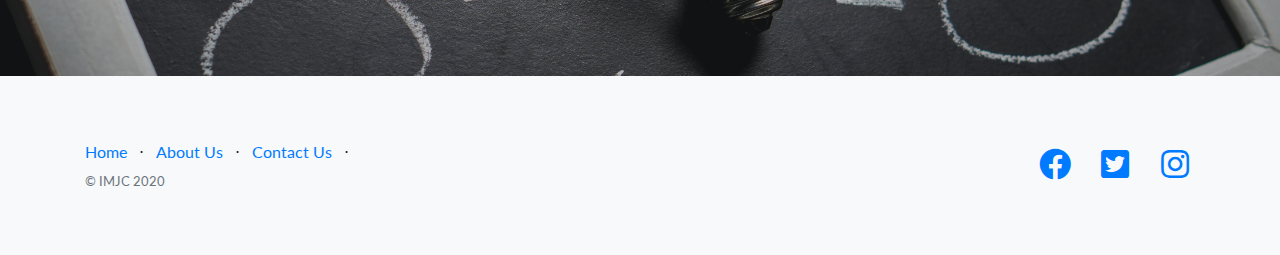
==== commit 61453e76: "Update index.html" ====
--- a/index.html
+++ b/index.html
@@ -166,11 +166,8 @@
     <div class="overlay"></div>
     <div class="container">
       <div class="row">
-        <div class="col-xl-9 mx-auto">
-          <h2 class="mb-4">Ready to be a part of family? Sign up now!</h2>
-        </div>
         <div class="col-md-10 col-lg-8 col-xl-7 mx-auto">
-              <div class="col-12 col-md-3">
+              <div class="col-12 col-md-6">
                 <a class="btn btn-block btn-lg btn-primary" href = "https://forms.gle/cw7ciQafuzs7iGGDA">Order Now</a>
               </div>
         </div>
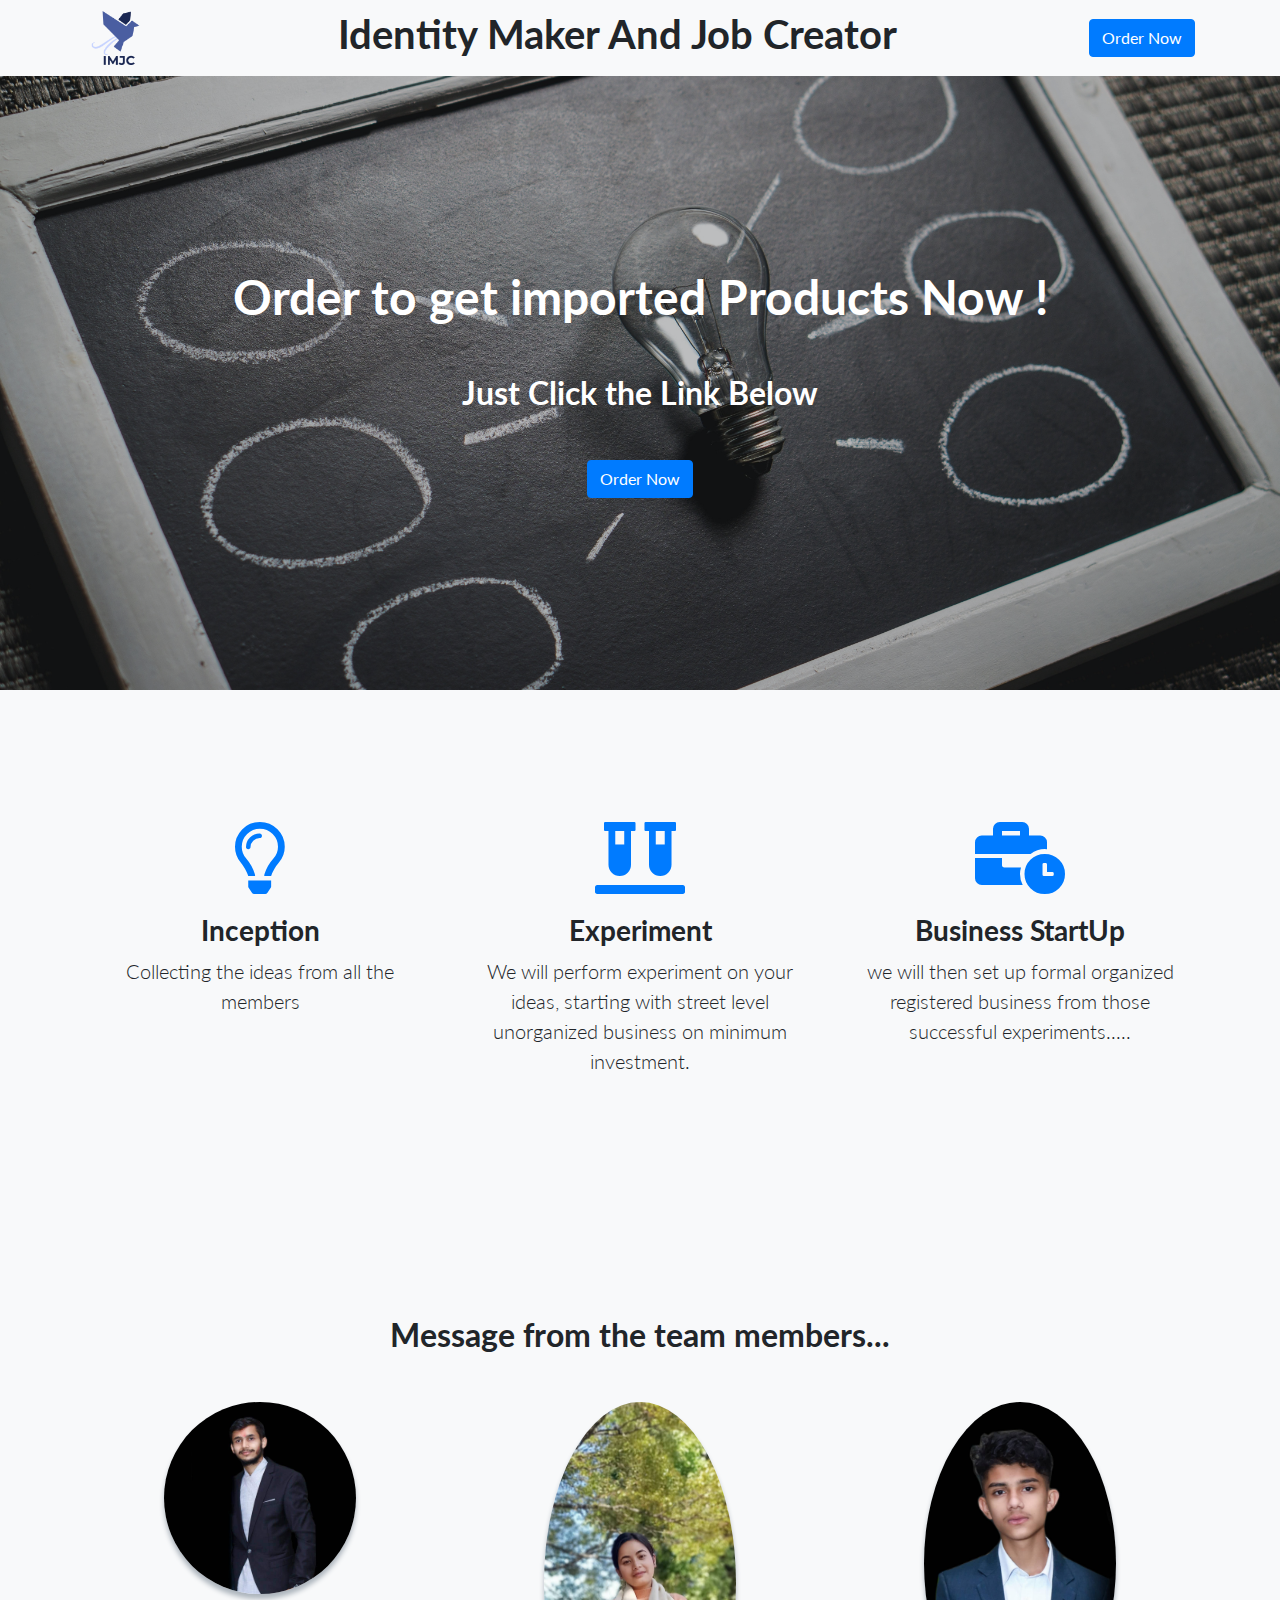
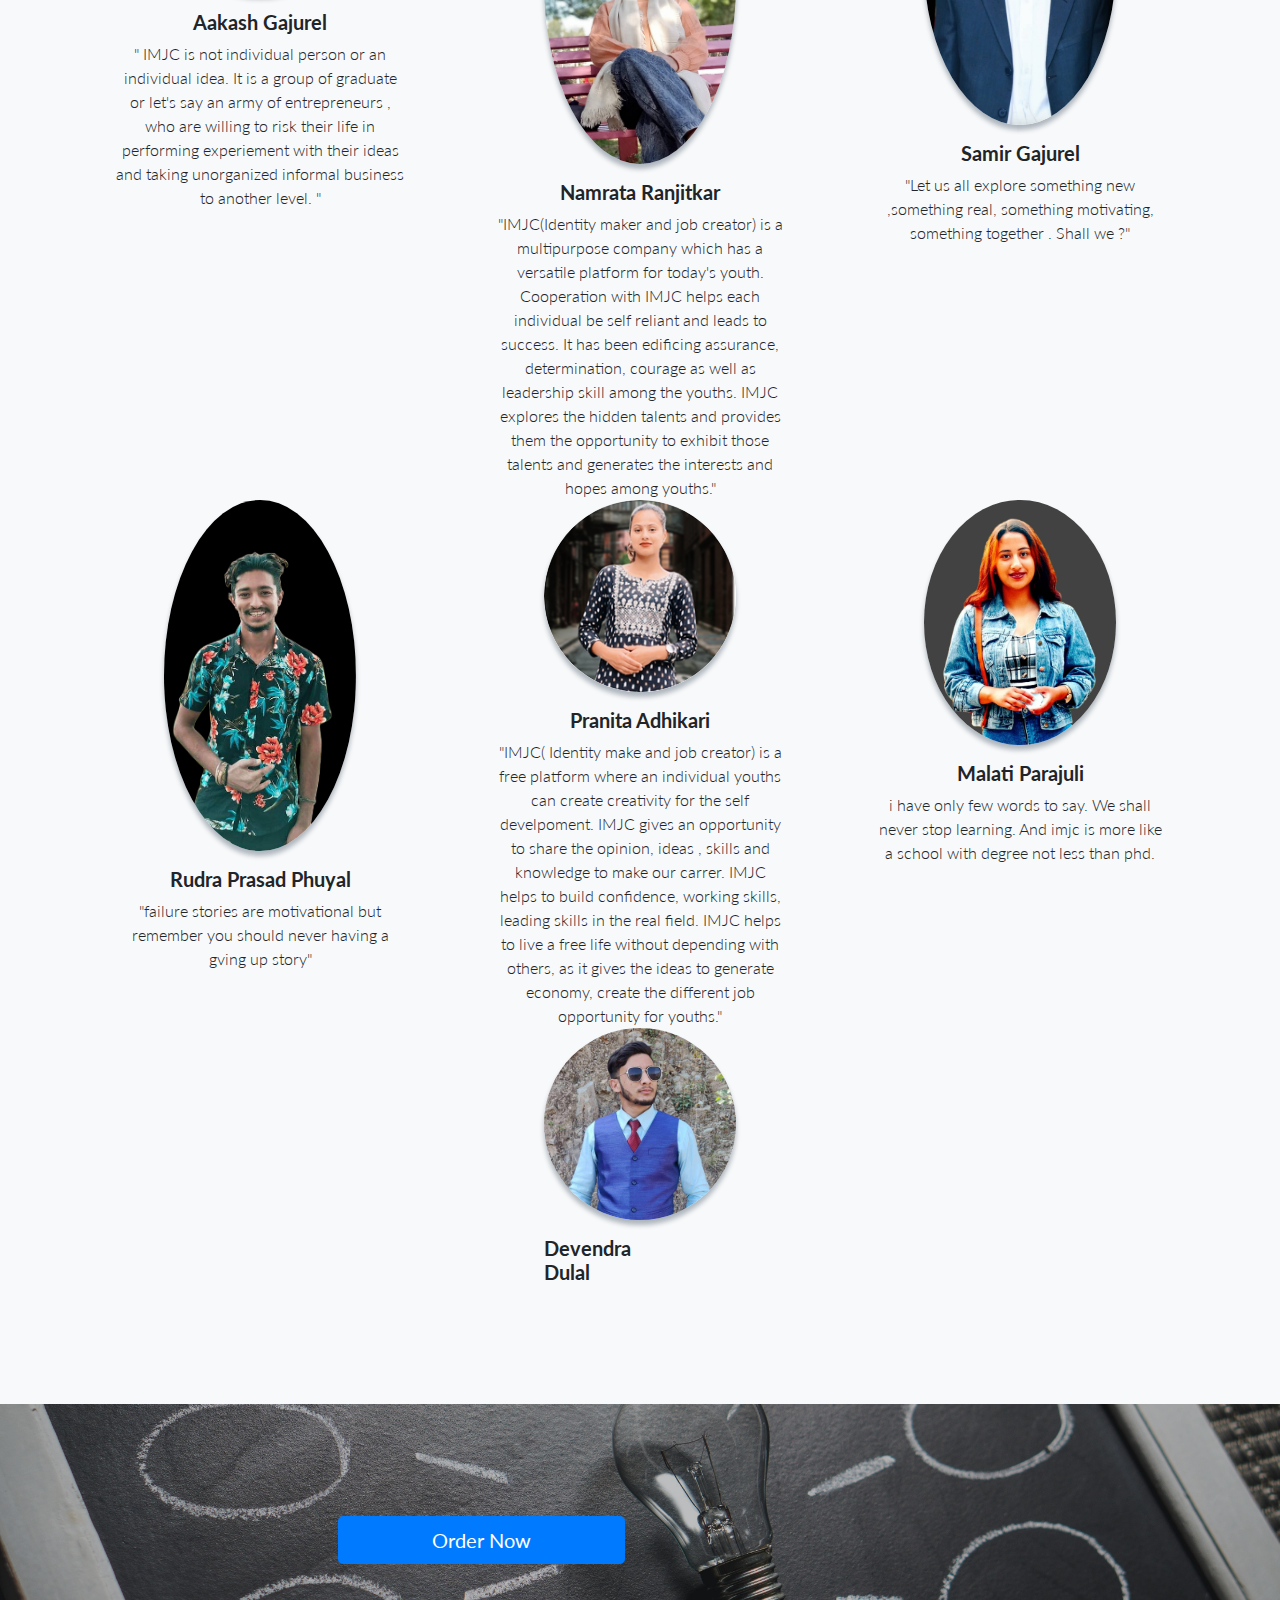
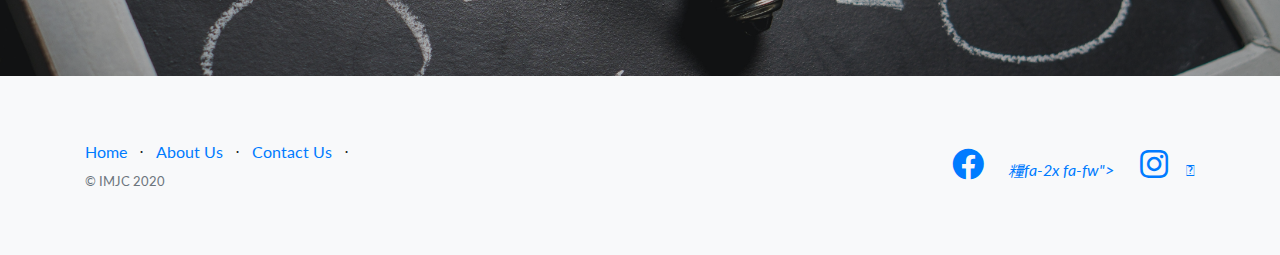
==== commit 4509740e: "Update index.html" ====
--- a/index.html
+++ b/index.html
@@ -199,20 +199,25 @@
         <div class="col-lg-6 h-100 text-center text-lg-right my-auto">
           <ul class="list-inline mb-0">
             <li class="list-inline-item mr-3">
-              <a href="https://www.facebook.com/groups/581906469112641">
+              <a href="https://www.facebook.com/aakashgajurel">
                 <i class="fab fa-facebook fa-2x fa-fw"></i>
               </a>
             </li>
             <li class="list-inline-item mr-3">
-              <a href="https://twitter.com/IMJC17566794">
-                <i class="fab fa-twitter-square fa-2x fa-fw"></i>
-              </a>
-            </li>
-            <li class="list-inline-item">
-              <a href="https://www.instagram.com/imjcofficials/">
+              <a href="https://www.tiktok.com/@ramuna_traders?_t=8XhDV8rjkCw&_r=1&fbclid=IwAR3edxWeRO0SU2ufPNPzjm9r0-dntBY5iql1ezBqxiTSBT_xMRI5CpoEp90">
+                <i class="fa-brands fa-tiktok">fa-2x fa-fw"></i>
+              </a>
+            </li>
+            
+            <li class="list-inline-item">
+              <a href="https://www.instagram.com/ramuna_the_traders/">
                 <i class="fab fa-instagram fa-2x fa-fw"></i>
               </a>
             </li>
+            <li class = "list-inline-item">
+              <a href = "https://t.me/ramunanepal">
+               <i class="fa-brands fa-telegram"></i> 
+              </a>
           </ul>
         </div>
       </div>
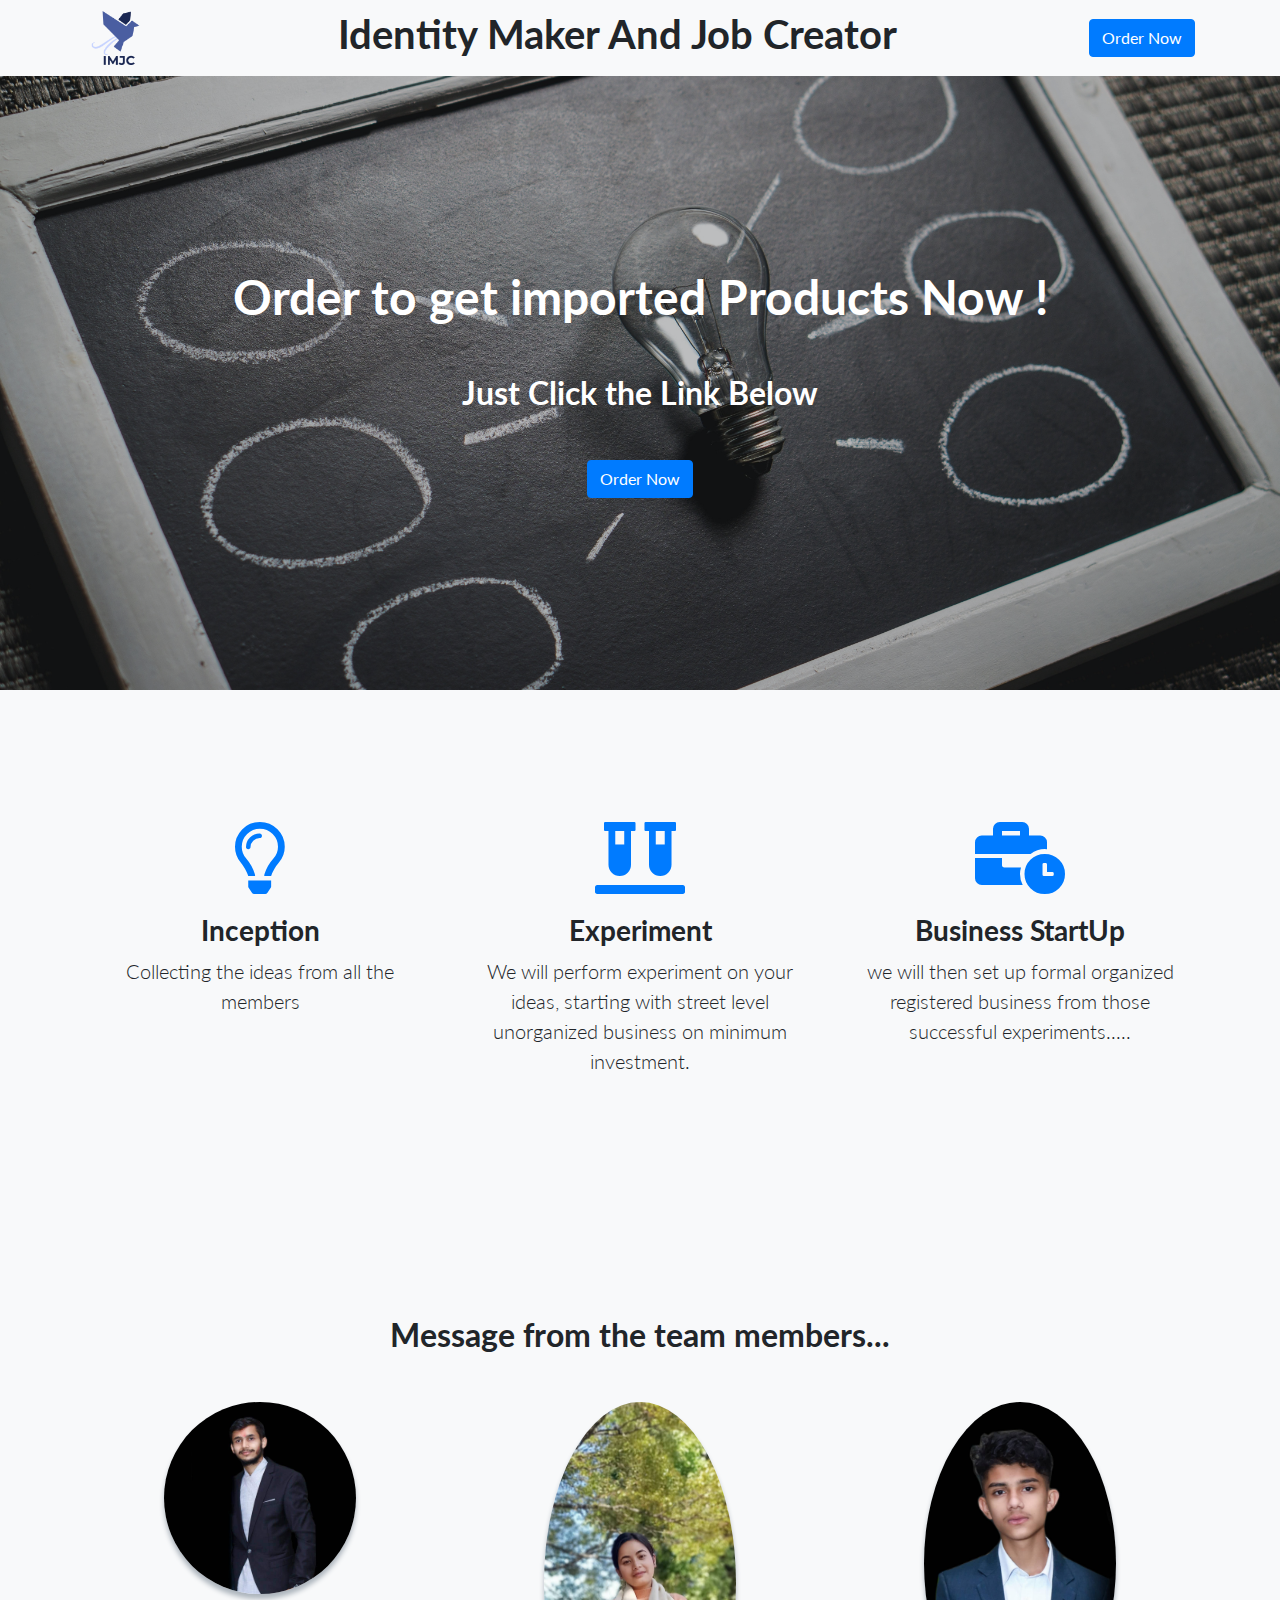
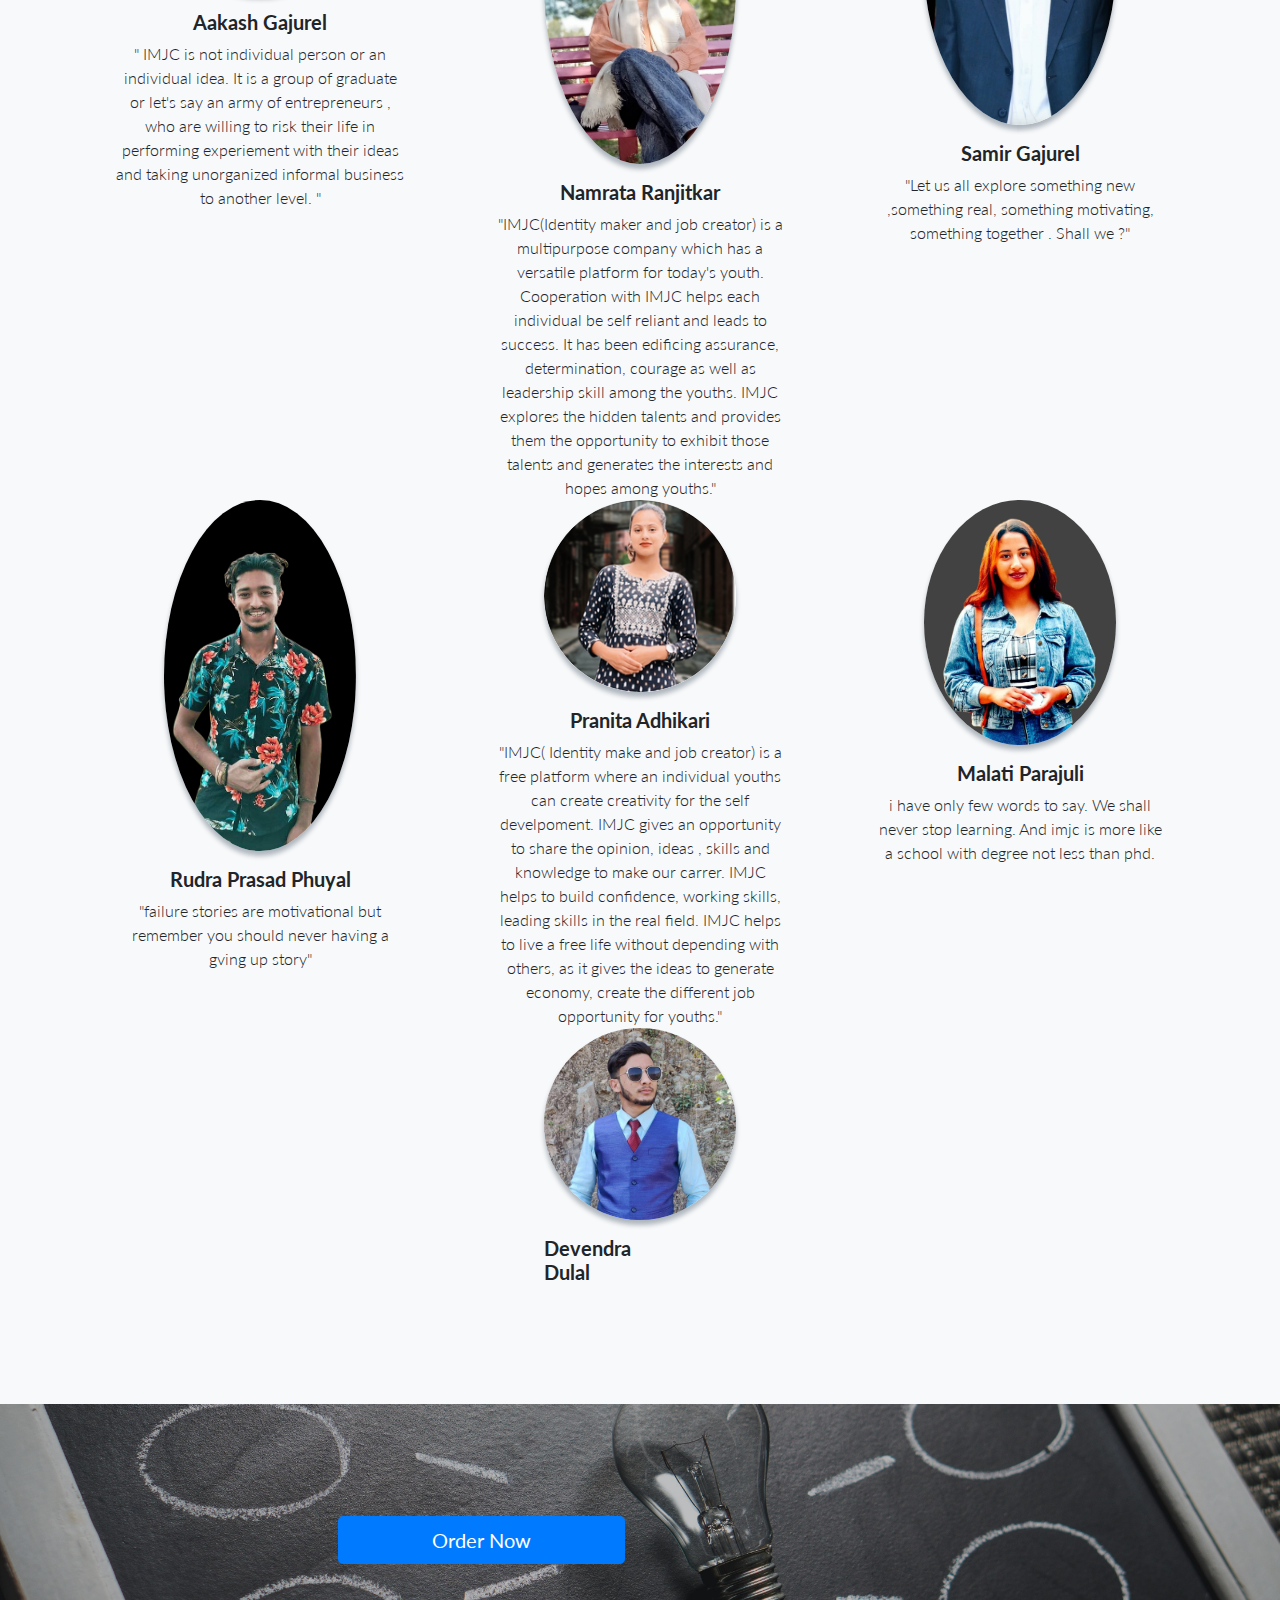
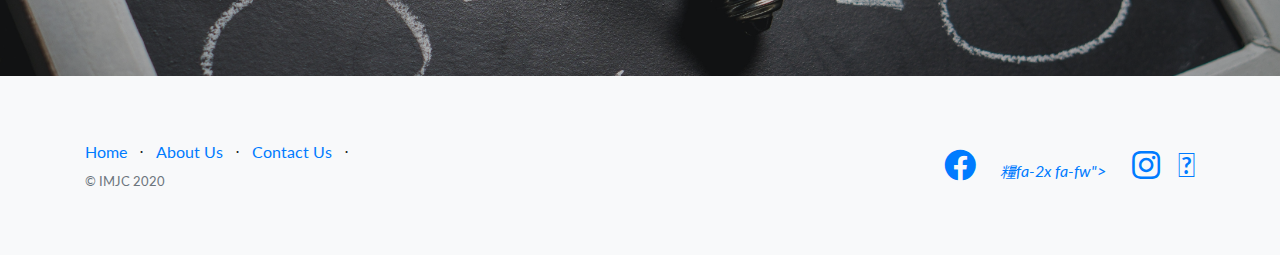
==== commit ede075a0: "Update index.html" ====
--- a/index.html
+++ b/index.html
@@ -216,7 +216,7 @@
             </li>
             <li class = "list-inline-item">
               <a href = "https://t.me/ramunanepal">
-               <i class="fa-brands fa-telegram"></i> 
+               <i class="fa-brands fa-telegram fa-2x fa-fw"></i> 
               </a>
           </ul>
         </div>
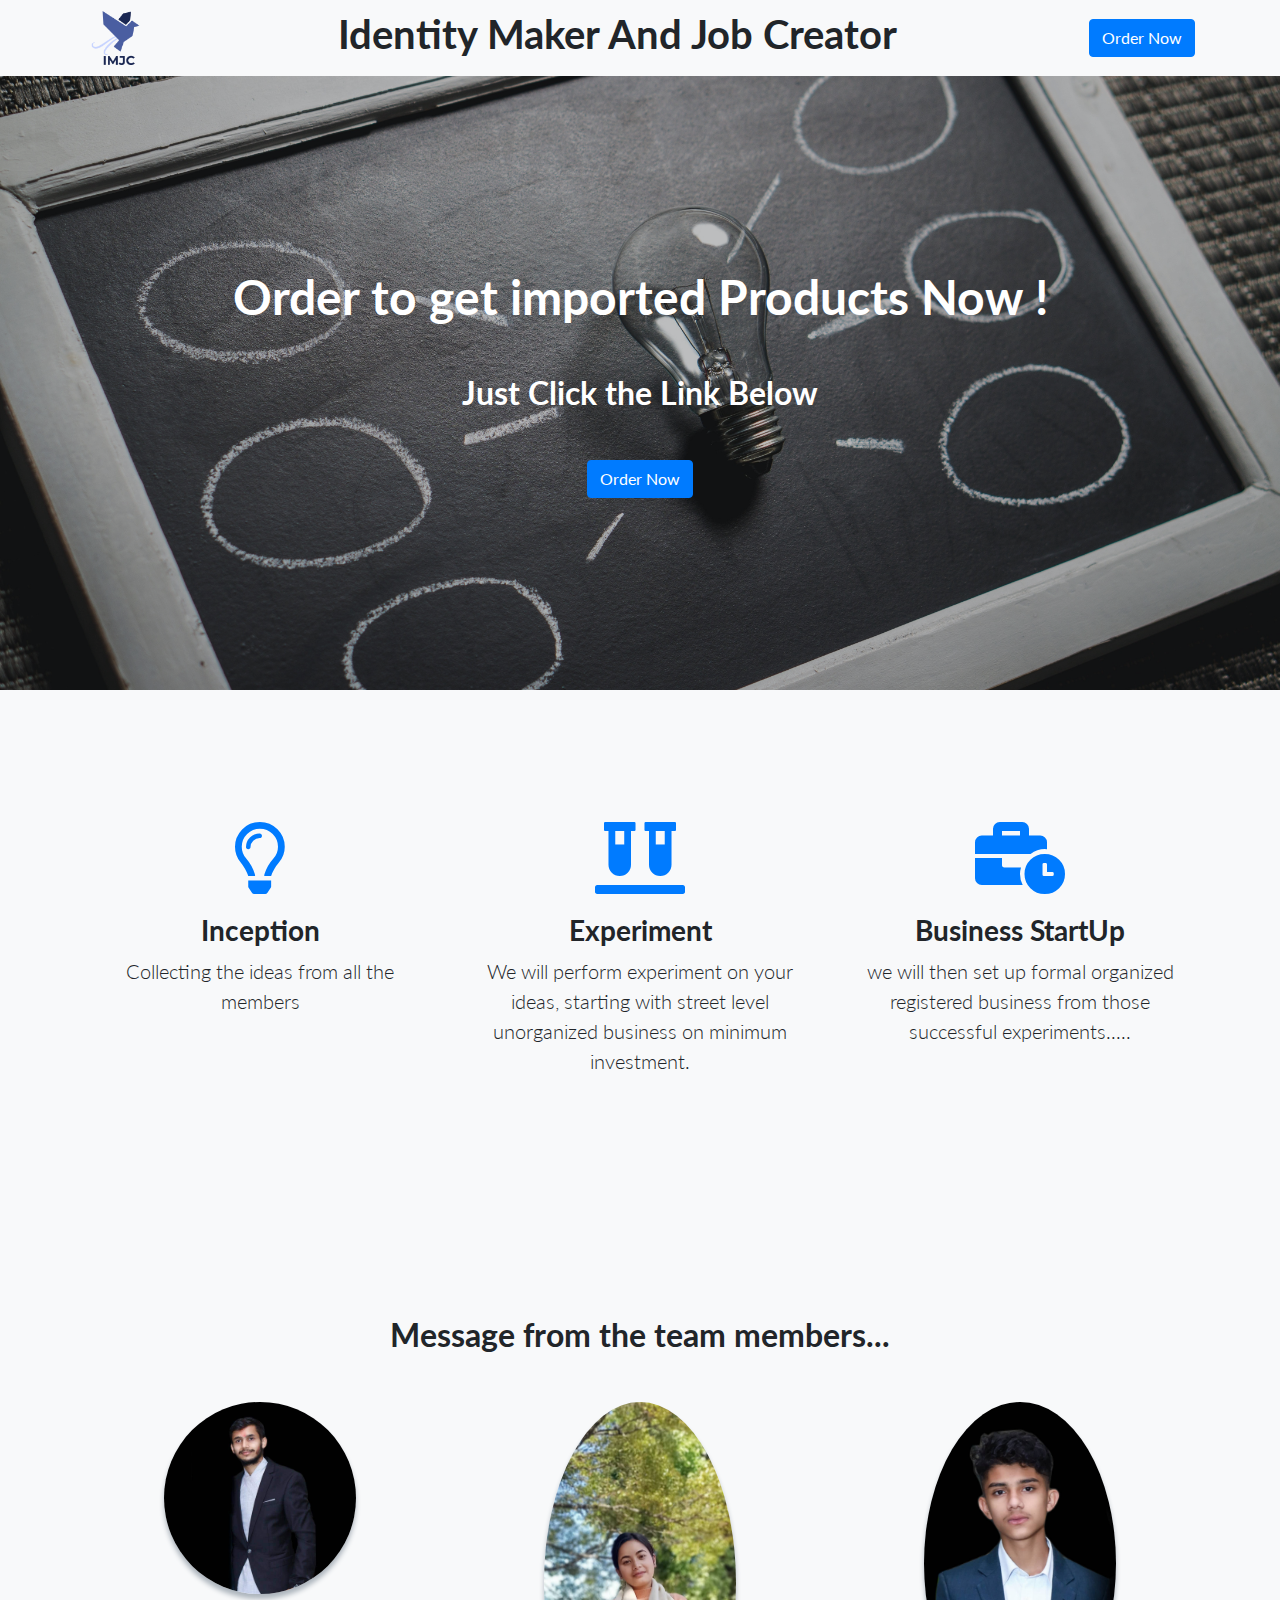
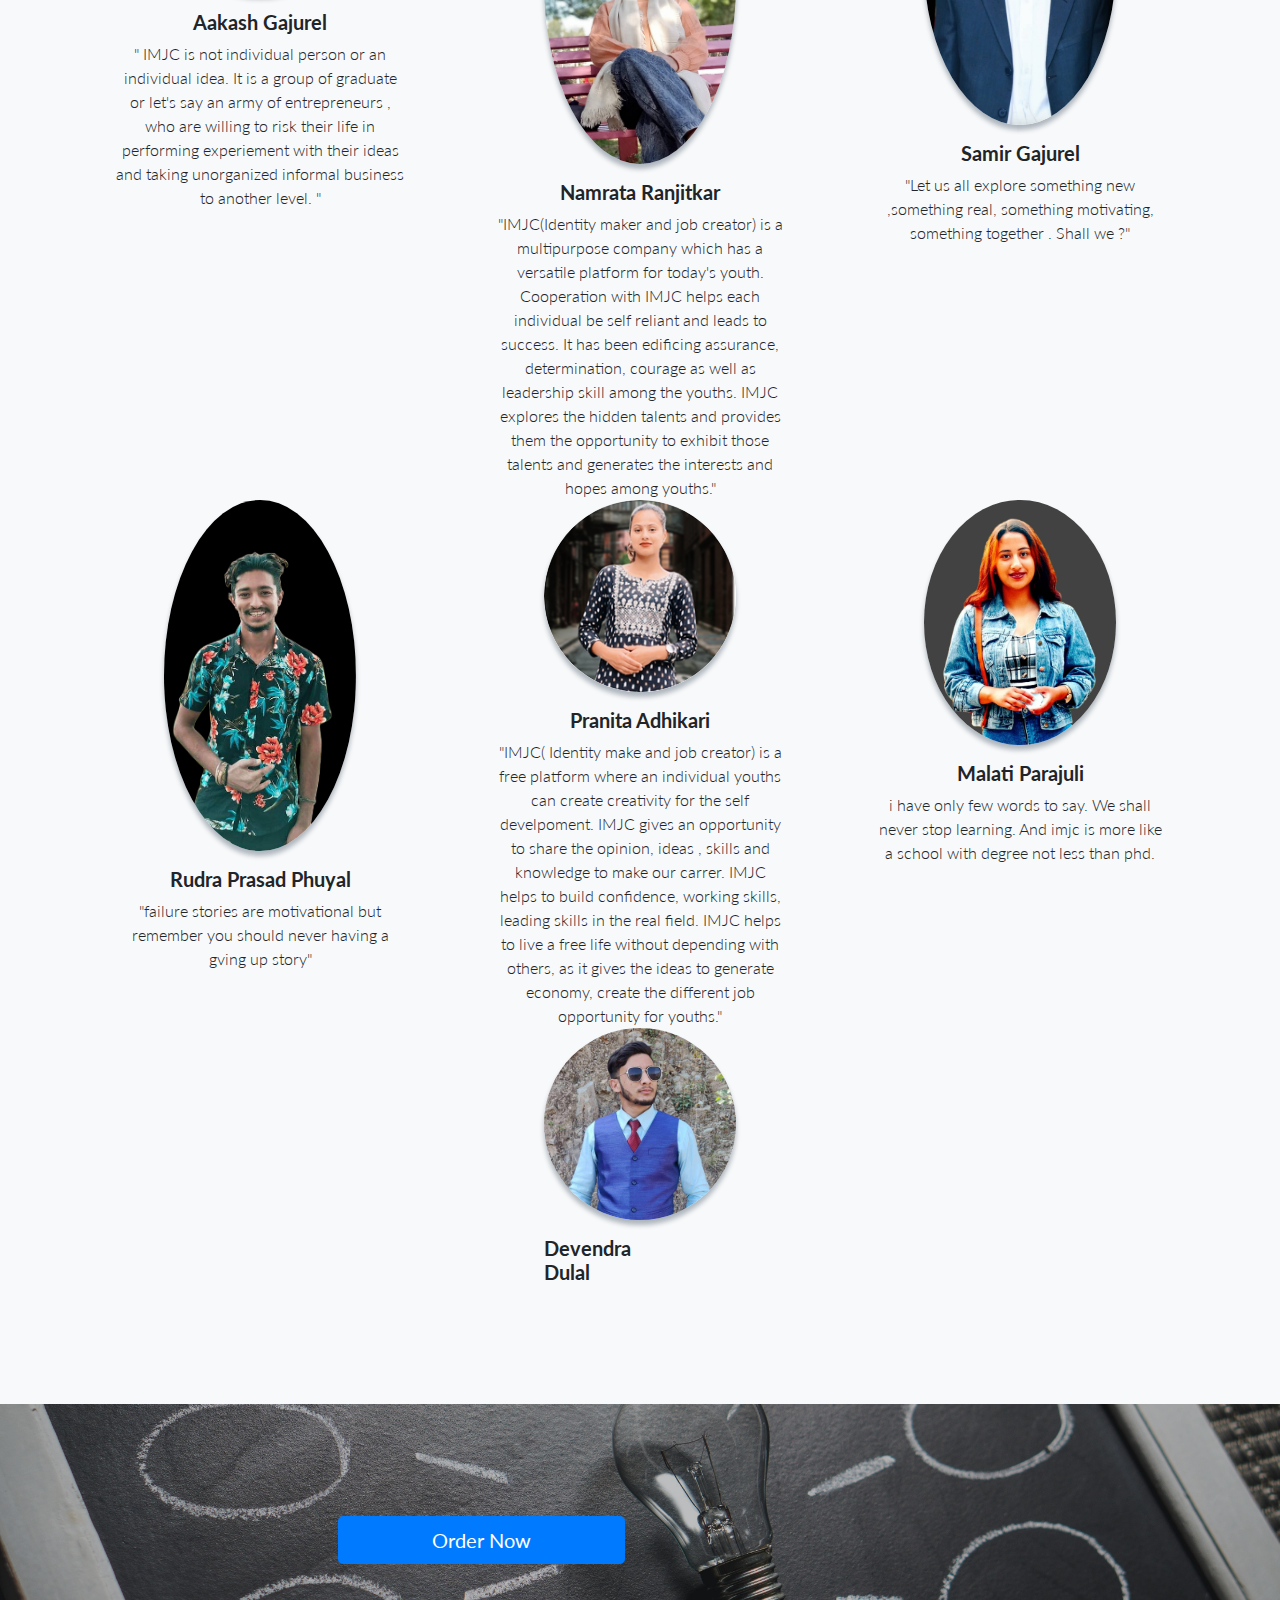
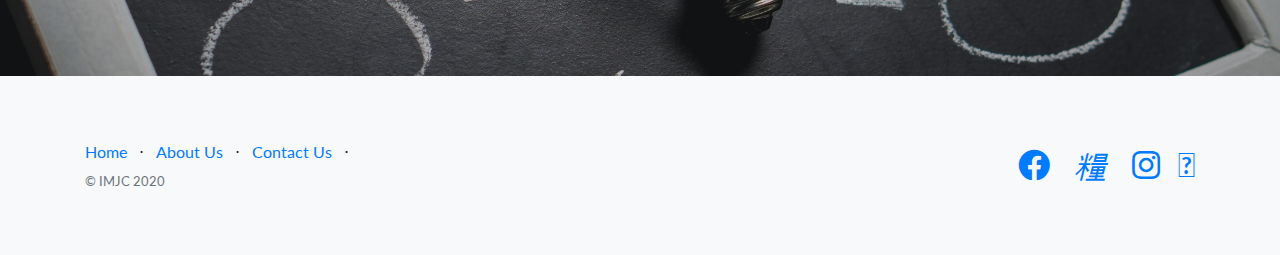
==== commit 5f53023f: "Update index.html" ====
--- a/index.html
+++ b/index.html
@@ -205,7 +205,7 @@
             </li>
             <li class="list-inline-item mr-3">
               <a href="https://www.tiktok.com/@ramuna_traders?_t=8XhDV8rjkCw&_r=1&fbclid=IwAR3edxWeRO0SU2ufPNPzjm9r0-dntBY5iql1ezBqxiTSBT_xMRI5CpoEp90">
-                <i class="fa-brands fa-tiktok">fa-2x fa-fw"></i>
+                <i class="fa-brands fa-tiktok fa-2x fa-fw"></i>
               </a>
             </li>
             
